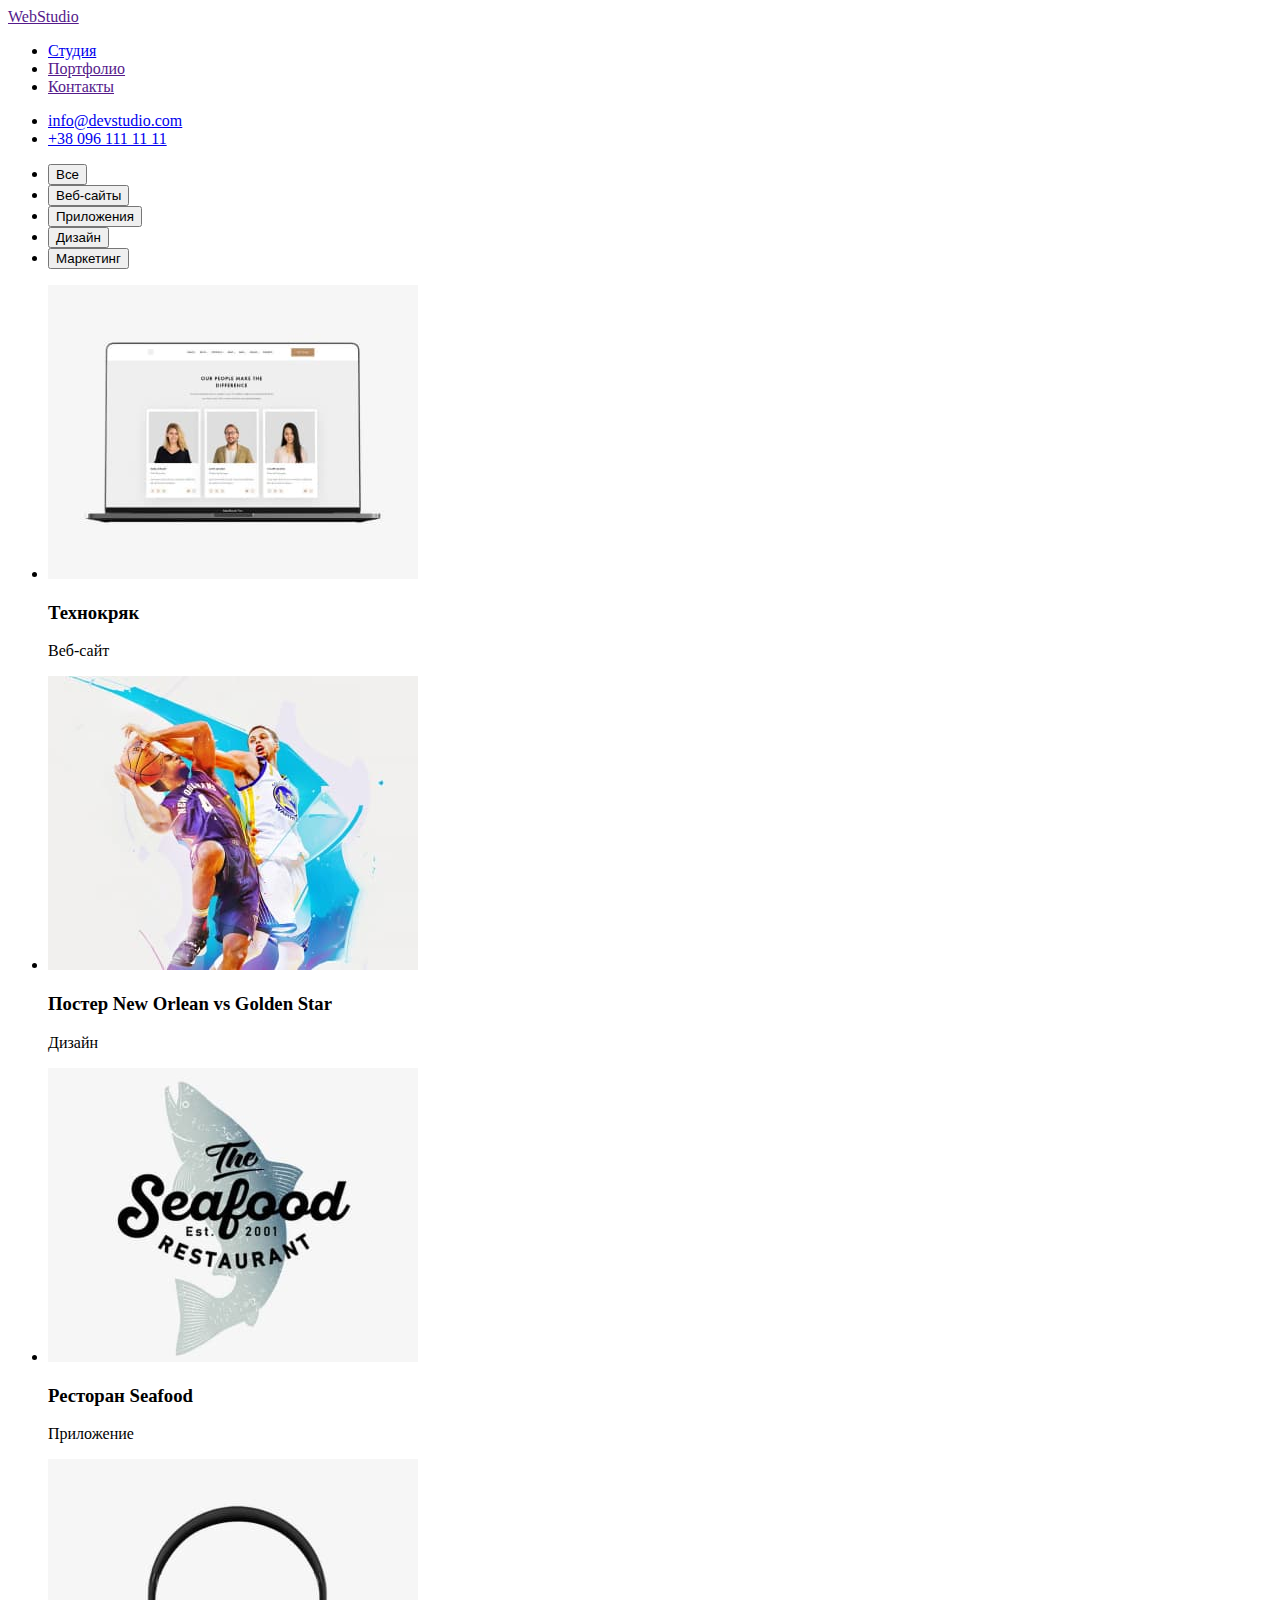
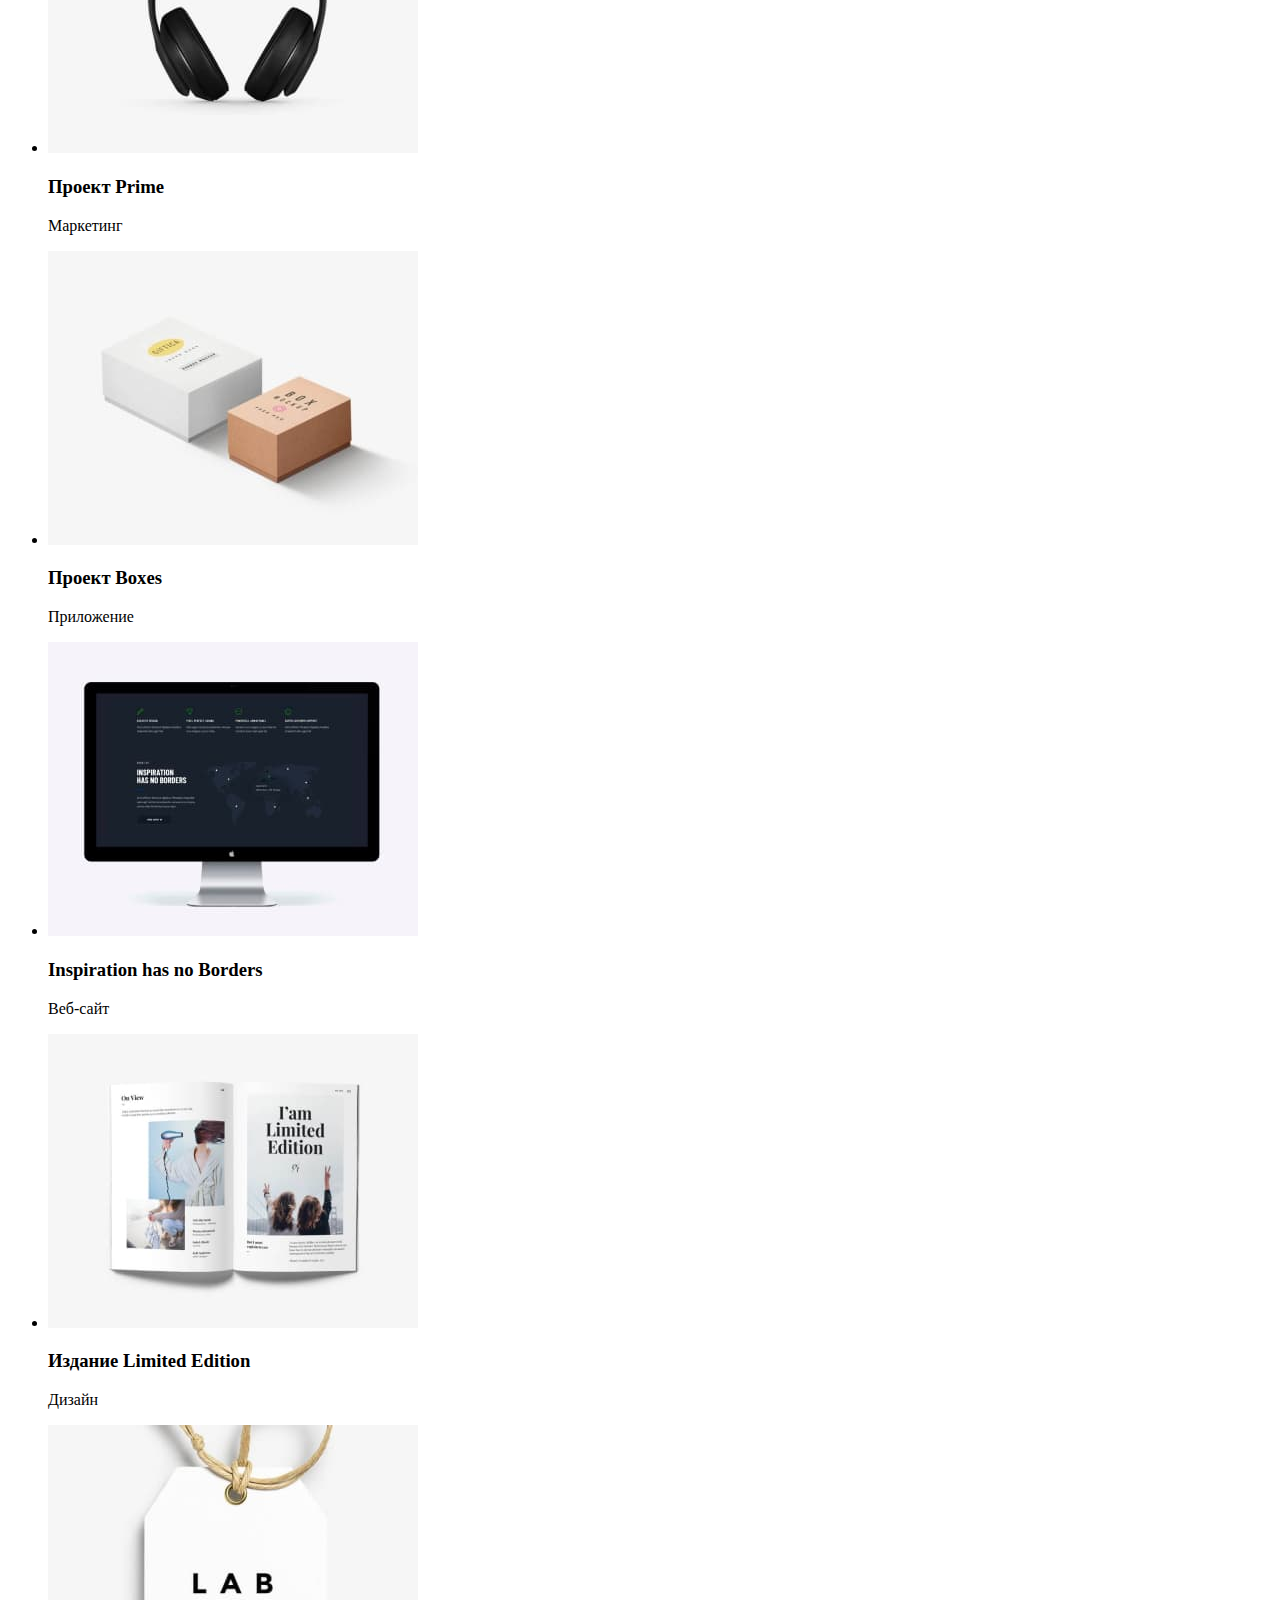
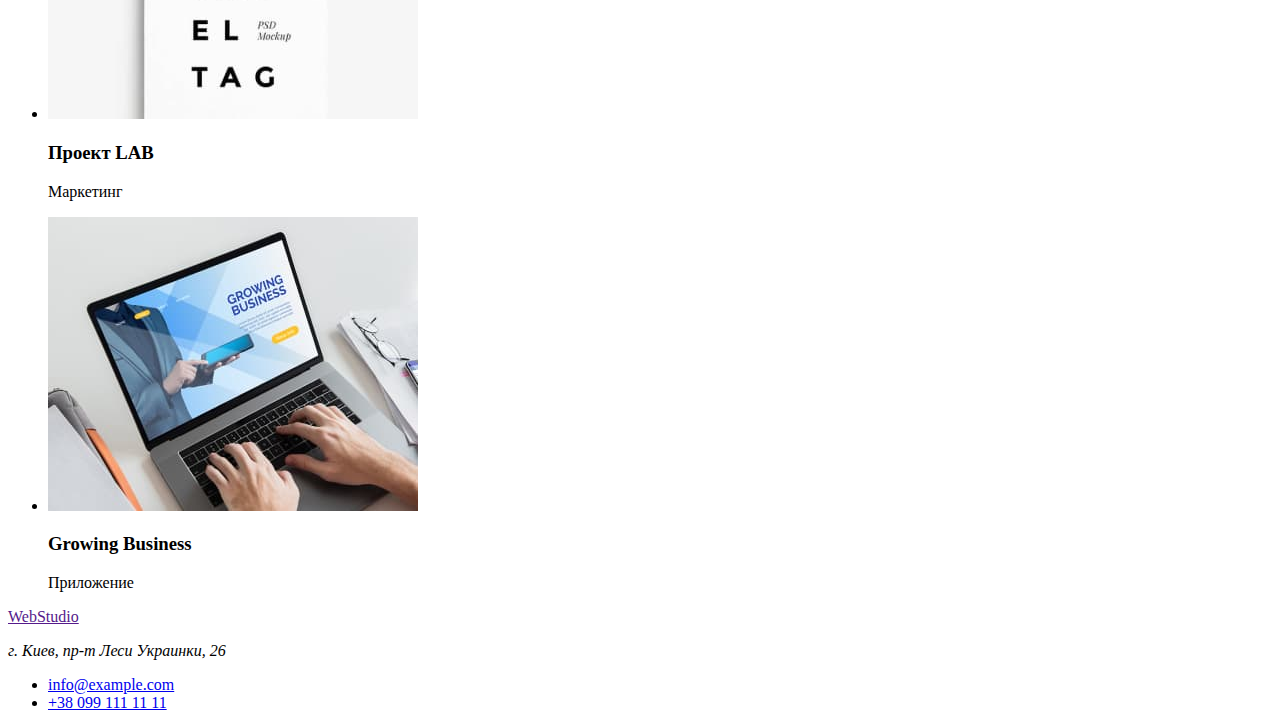
==== portfolio.html @ 24178fa2 "Создание файла и кода" ====
<!DOCTYPE html>
<html lang="en">
<head>
    <meta charset="UTF-8">
    <meta http-equiv="X-UA-Compatible" content="IE=edge">
    <meta name="viewport" content="width=device-width, initial-scale=1.0">
    <title>Web Studio</title>
    <link rel="stylesheet" href="./css/styles.css">
</head>
<body>
    <!--Шапка сайта-->
    <header>
        <a href="">WebStudio</a>
        <ul>
            <li><a href="./index.html">Студия</a></li>
            <li><a href="">Портфолио</a></li>
            <li><a href="">Контакты</a></li>
        </ul>
        <ul>
            <li><a href="mailto:info@devstudio.com">info@devstudio.com</a></li>
            <li><a href="tel:+380961111111">+38 096 111 11 11</a></li>
        </ul>
    </header>
    <!--Портфолио-->
    <main>
        <section>
            <ul>
                <li>
                    <button type="button">Все</button>
                </li>
                <li>
                    <button type="button">Веб-сайты</button>
                </li>
                <li>
                    <button type="button">Приложения</button>
                </li>
                <li>
                    <button type="button">Дизайн</button>
                </li>
                <li>
                    <button type="button">Маркетинг</button>
                </li>
            </ul>
            <ul>
                <li>
                    <img src="./images/web.jpg" alt="Ноутбук с изображением членов команды" width="370">
                    <h3>Технокряк</h3>
                    <p>Веб-сайт</p>
                </li>
                <li>
                    <img src="./images/poster.jpg" alt="Два баскетболиста борются" width="370">
                    <h3>Постер New Orlean vs Golden Star</h3>
                    <p>Дизайн</p>
                </li>
                <li>
                    <img src="./images/restaurant.jpg" alt="Название ресторана на фоне кита" width="370">
                    <h3>Ресторан Seafood</h3>
                    <p>Приложение</p>
                </li>
                <li>
                    <img src="./images/prime.jpg" alt="Наушники" width="370">
                    <h3>Проект Prime</h3>
                    <p>Маркетинг</p>
                </li>
                <li>
                    <img src="./images/boxes.jpg" alt="Две маленькие коробки" width="370">
                    <h3>Проект Boxes</h3>
                    <p>Приложение</p>
                </li>
                <li>
                    <img src="./images/inspiration.jpg" alt="Монитор компьютера с изображением веб-сайта" width="370">
                    <h3>Inspiration has no Borders</h3>
                    <p>Веб-сайт</p>
                </li>
                <li>
                    <img src="./images/edition.jpg" alt="Журнал" width="370">
                    <h3>Издание Limited Edition</h3>
                    <p>Дизайн</p>
                </li>
                <li>
                    <img src="./images/lab.jpg" alt="Ярлык с названием проекта" width="370">
                    <h3>Проект LAB</h3>
                    <p>Маркетинг</p>
                </li>
                <li>
                    <img src="./images/gb.jpg" alt="Ноутбук с названием приложения" width="370">
                    <h3>Growing Business</h3>
                    <p>Приложение</p>
                </li>
            </ul>
        </section>
    </main>
    <!--Подвал сайта-->
    <footer>
        <nav>
            <a href="">WebStudio</a>
            <address>
                <p>г. Киев, пр-т Леси Украинки, 26</p>
            </address>
        </nav>
        <ul>
            <li><a href="mailto:info@example.com">info@example.com</a></li>
            <li><a href="tel:+380991111111">+38 099 111 11 11</a></li>
        </ul>
    </footer>
</body>
</html>
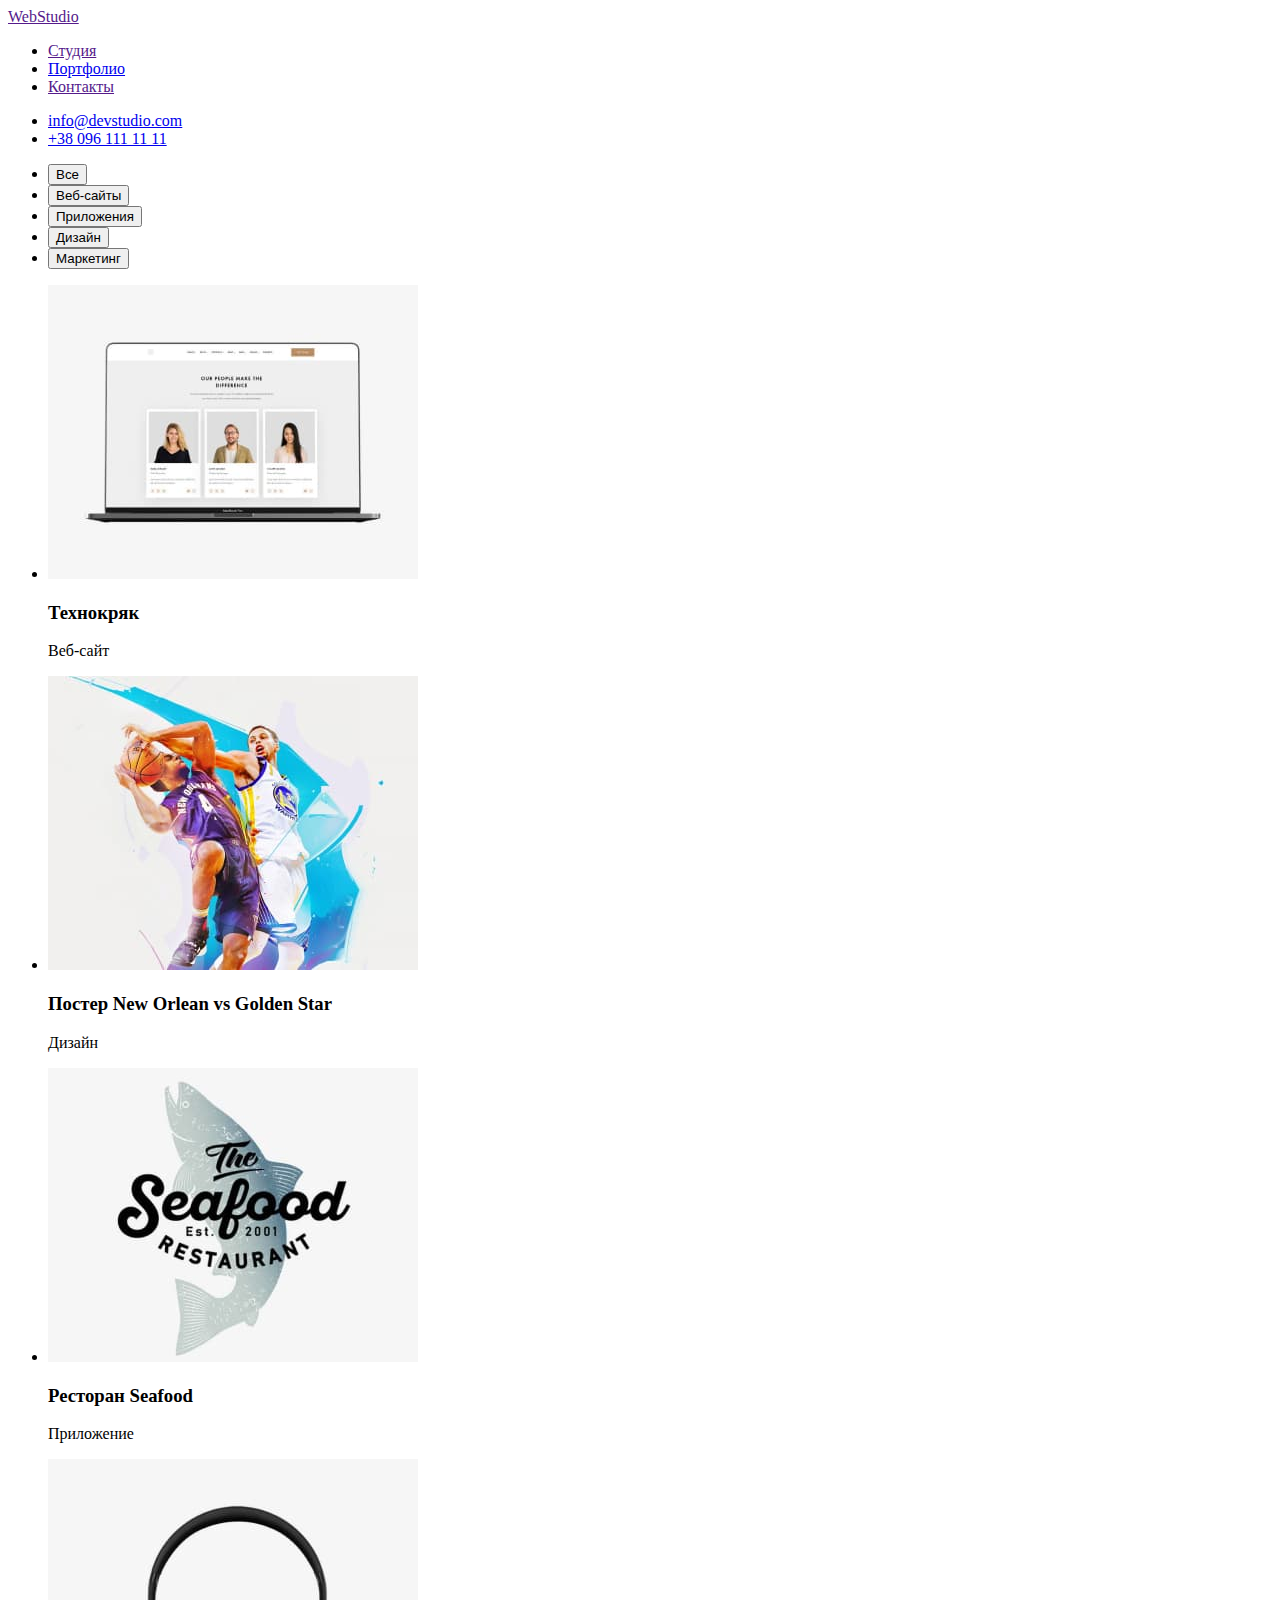
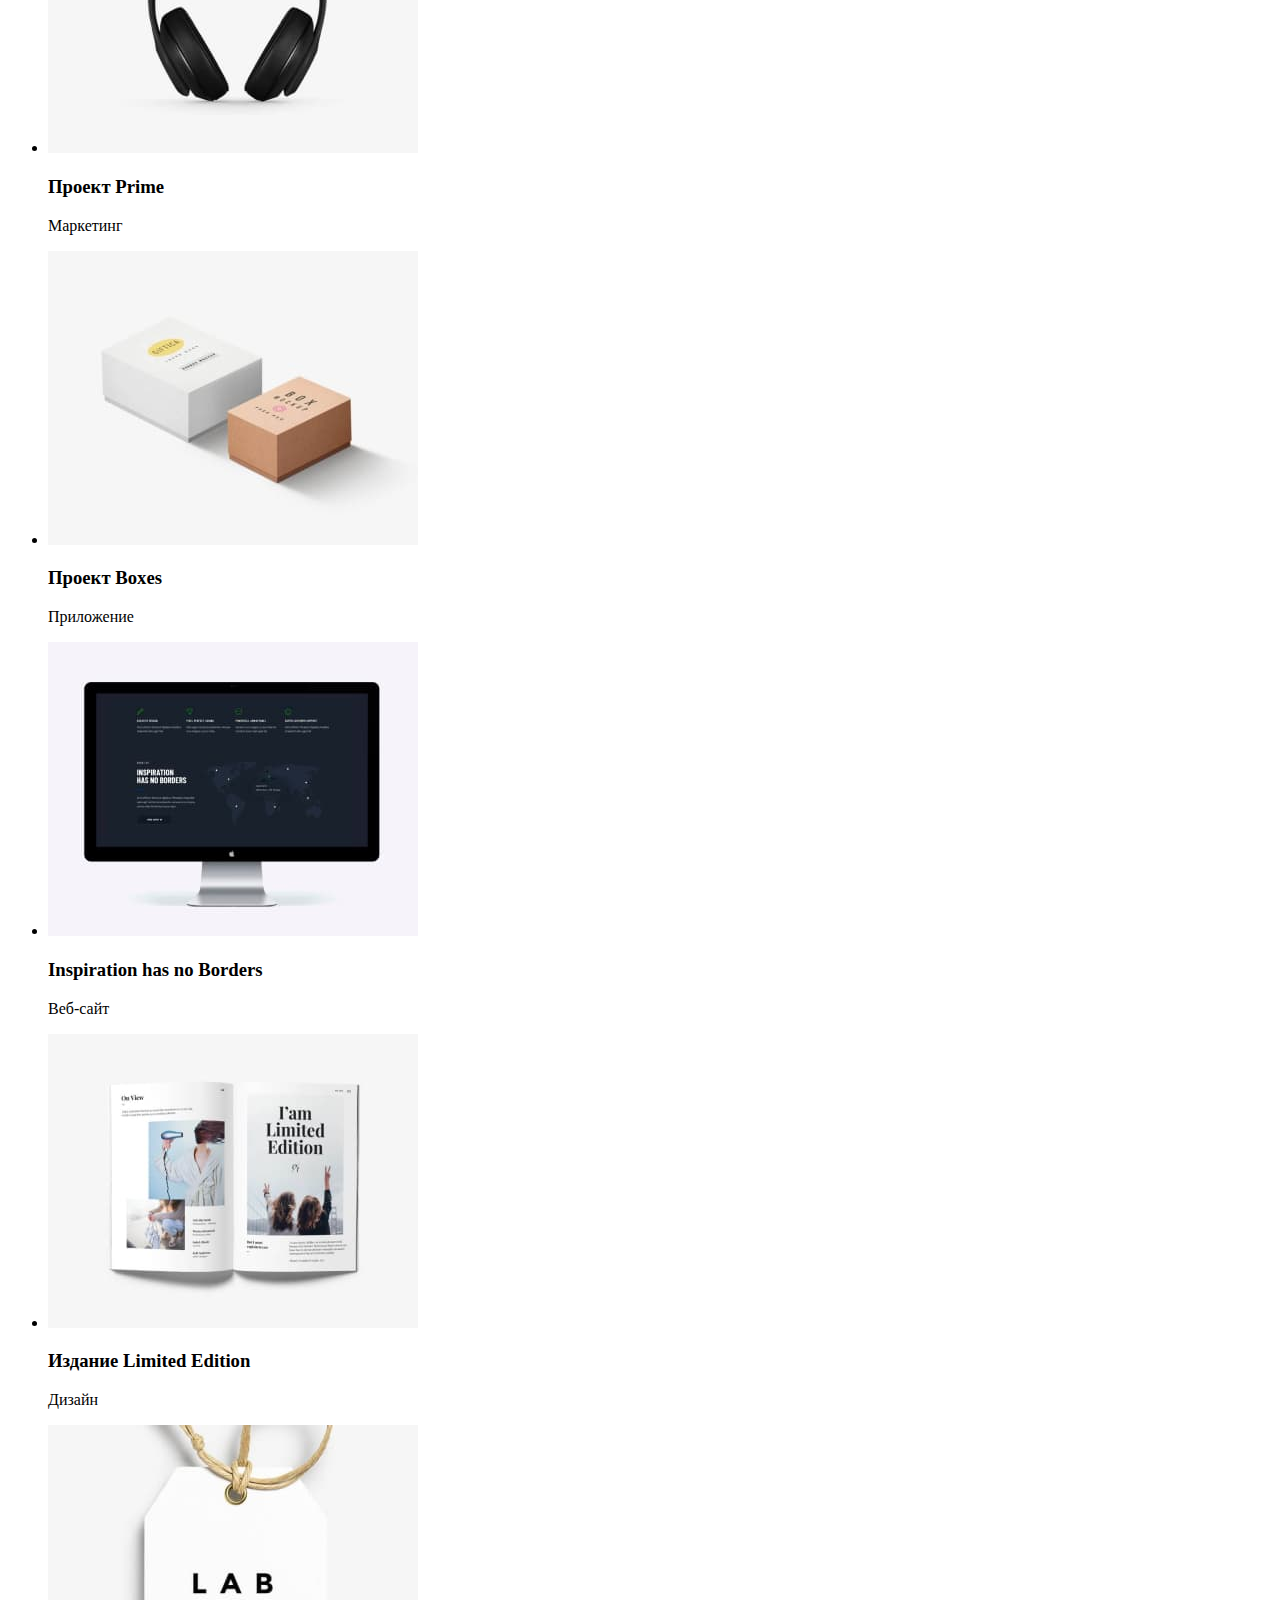
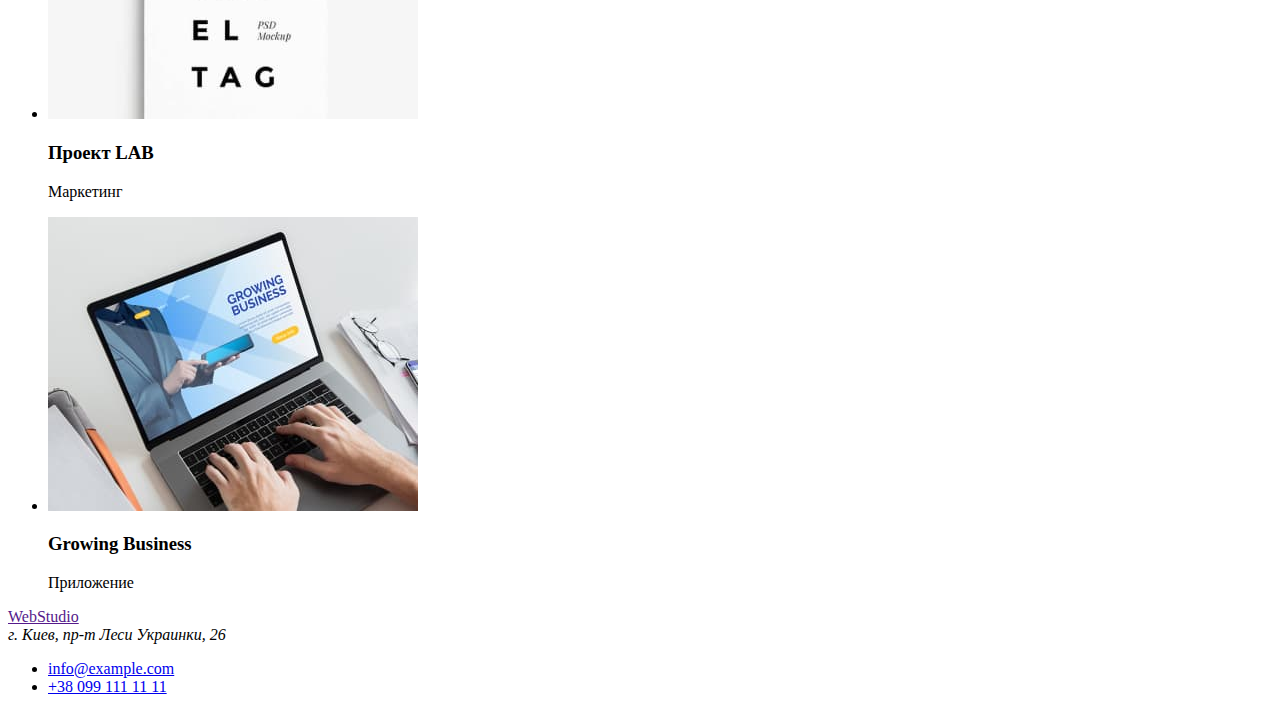
==== commit c5789f80: "Корректировка хедера и футера" ====
--- a/portfolio.html
+++ b/portfolio.html
@@ -1,5 +1,5 @@
 <!DOCTYPE html>
-<html lang="en">
+<html lang="ru">
 <head>
     <meta charset="UTF-8">
     <meta http-equiv="X-UA-Compatible" content="IE=edge">
@@ -11,11 +11,13 @@
     <!--Шапка сайта-->
     <header>
         <a href="">WebStudio</a>
-        <ul>
-            <li><a href="./index.html">Студия</a></li>
-            <li><a href="">Портфолио</a></li>
-            <li><a href="">Контакты</a></li>
-        </ul>
+        <nav>
+            <ul>
+                <li><a href="">Студия</a></li>
+                <li><a href="./portfolio.html">Портфолио</a></li>
+                <li><a href="">Контакты</a></li>
+            </ul>
+        </nav>
         <ul>
             <li><a href="mailto:info@devstudio.com">info@devstudio.com</a></li>
             <li><a href="tel:+380961111111">+38 096 111 11 11</a></li>
@@ -92,12 +94,8 @@
     </main>
     <!--Подвал сайта-->
     <footer>
-        <nav>
-            <a href="">WebStudio</a>
-            <address>
-                <p>г. Киев, пр-т Леси Украинки, 26</p>
-            </address>
-        </nav>
+        <a href="">WebStudio</a>
+        <address>г. Киев, пр-т Леси Украинки, 26</address>
         <ul>
             <li><a href="mailto:info@example.com">info@example.com</a></li>
             <li><a href="tel:+380991111111">+38 099 111 11 11</a></li>
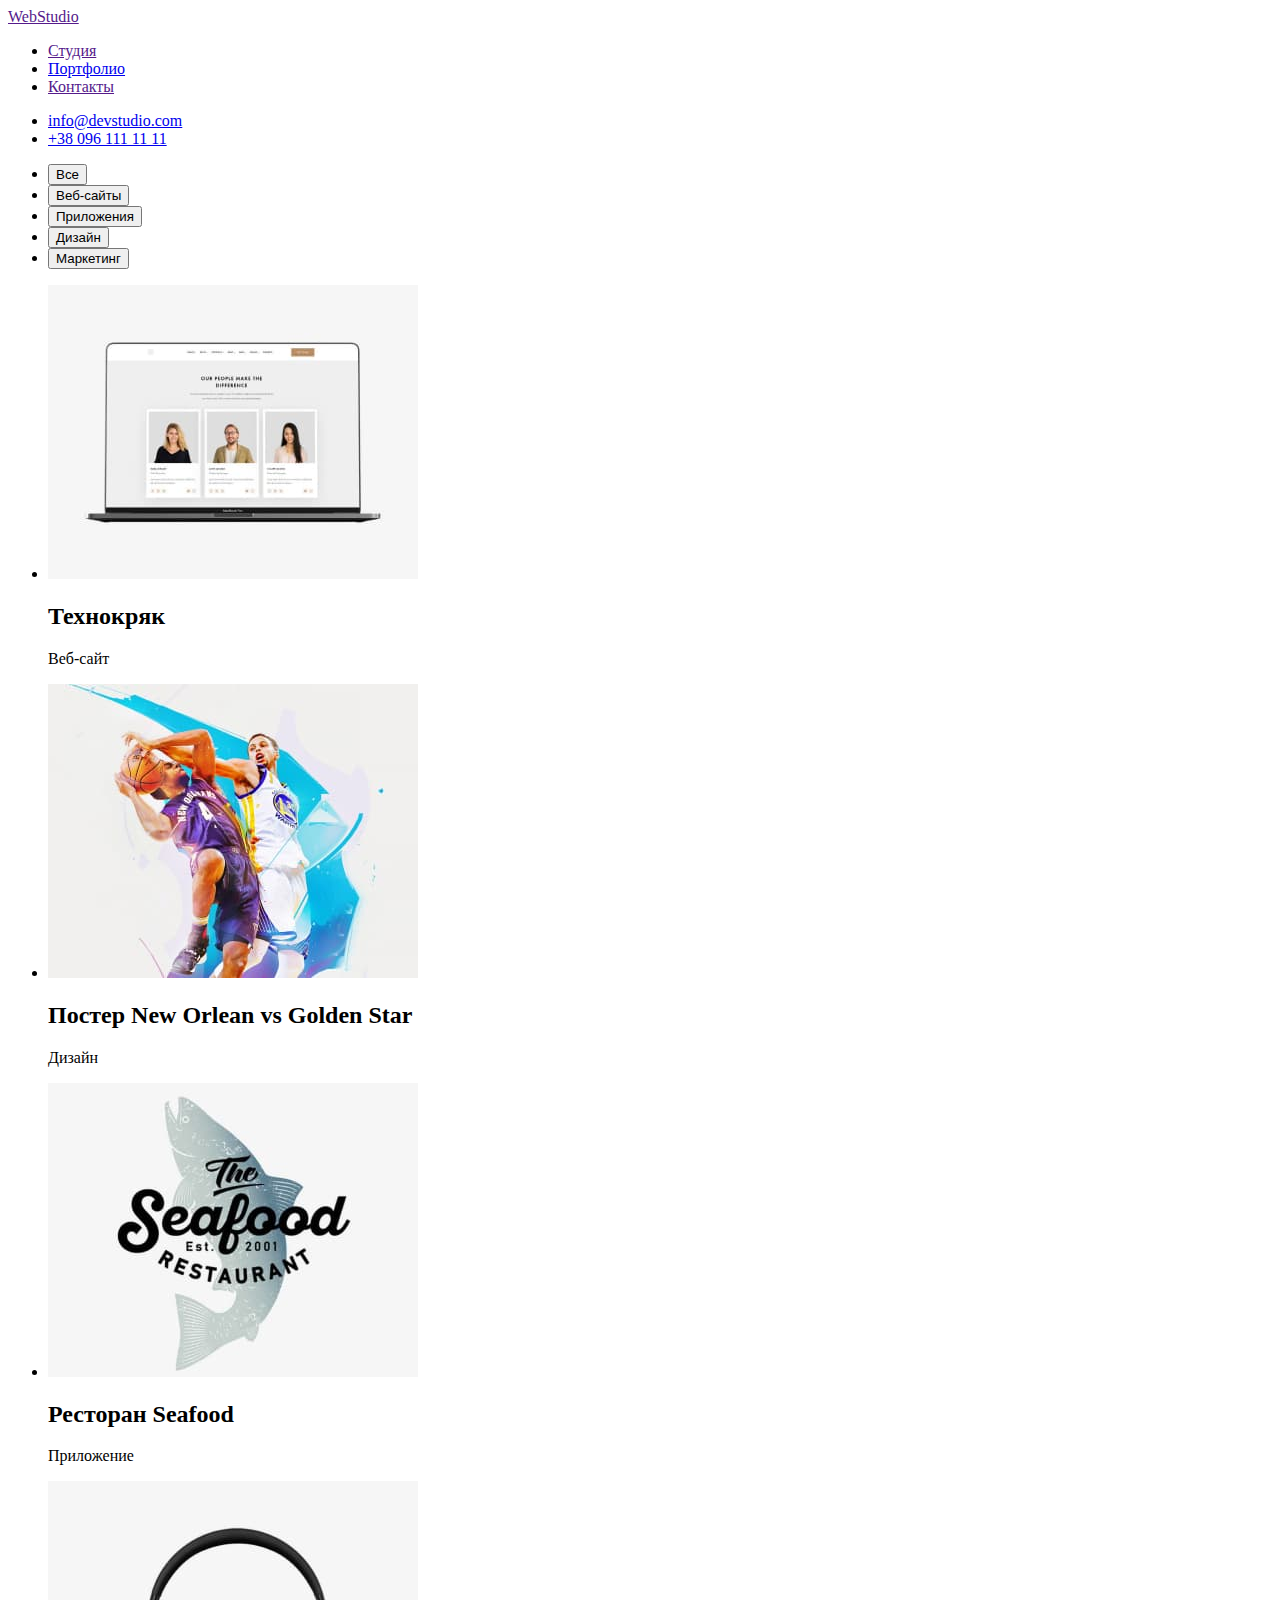
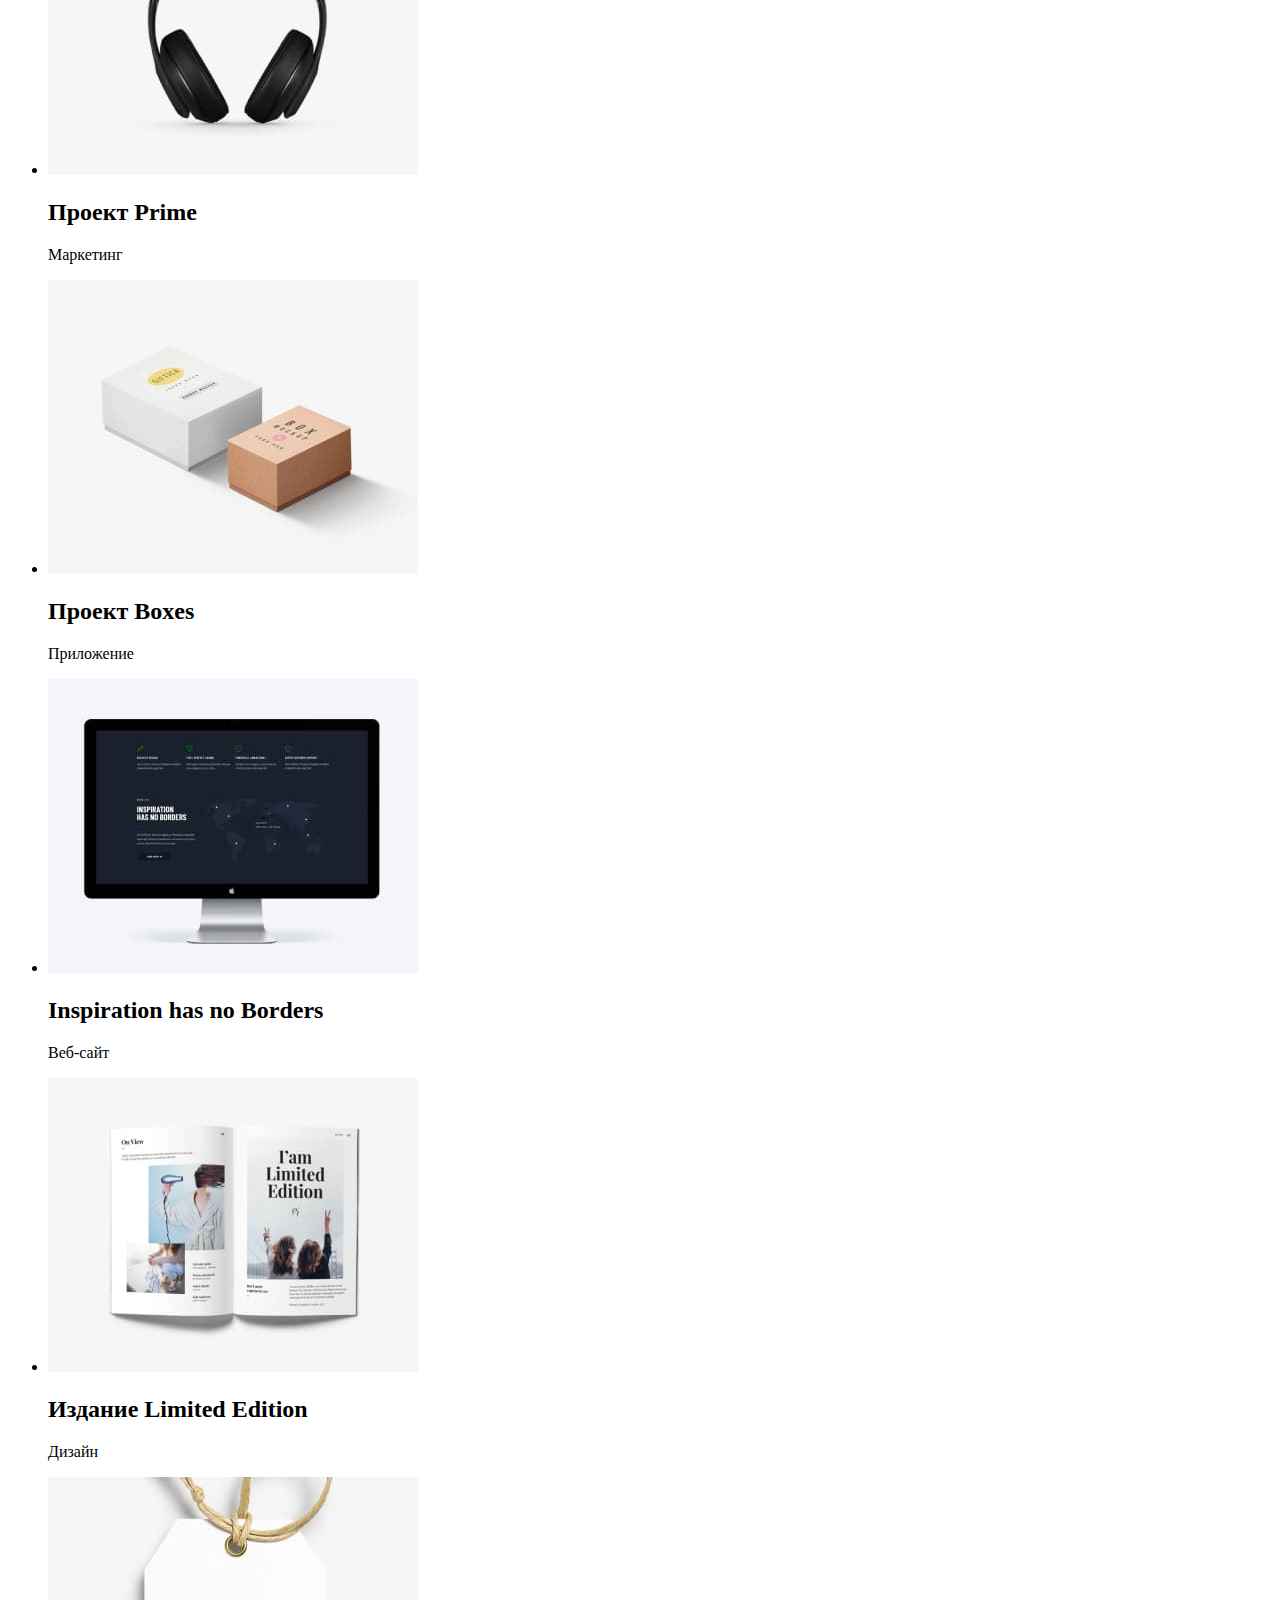
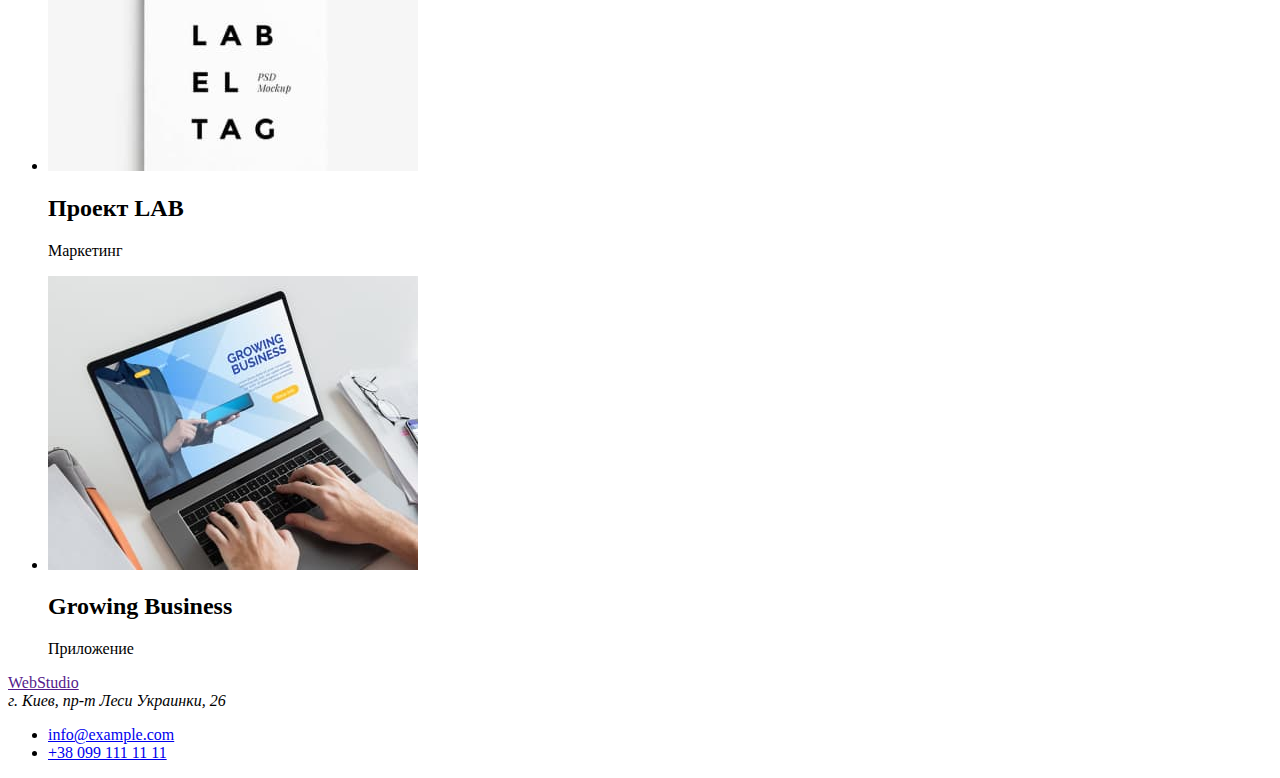
==== commit 7ed182a8: "Добавление картинкам атрибутов" ====
--- a/portfolio.html
+++ b/portfolio.html
@@ -1,105 +1,131 @@
 <!DOCTYPE html>
 <html lang="ru">
-<head>
-    <meta charset="UTF-8">
-    <meta http-equiv="X-UA-Compatible" content="IE=edge">
-    <meta name="viewport" content="width=device-width, initial-scale=1.0">
+  <head>
+    <meta charset="UTF-8" />
+    <meta http-equiv="X-UA-Compatible" content="IE=edge" />
+    <meta name="viewport" content="width=device-width, initial-scale=1.0" />
     <title>Web Studio</title>
-    <link rel="stylesheet" href="./css/styles.css">
-</head>
-<body>
+    <link rel="stylesheet" href="./css/styles.css" />
+  </head>
+  <body>
     <!--Шапка сайта-->
     <header>
-        <a href="">WebStudio</a>
-        <nav>
-            <ul>
-                <li><a href="">Студия</a></li>
-                <li><a href="./portfolio.html">Портфолио</a></li>
-                <li><a href="">Контакты</a></li>
-            </ul>
-        </nav>
+      <a href="">WebStudio</a>
+      <nav>
         <ul>
-            <li><a href="mailto:info@devstudio.com">info@devstudio.com</a></li>
-            <li><a href="tel:+380961111111">+38 096 111 11 11</a></li>
+          <li><a href="">Студия</a></li>
+          <li><a href="./portfolio.html">Портфолио</a></li>
+          <li><a href="">Контакты</a></li>
         </ul>
+      </nav>
+      <ul>
+        <li><a href="mailto:info@devstudio.com">info@devstudio.com</a></li>
+        <li><a href="tel:+380961111111">+38 096 111 11 11</a></li>
+      </ul>
     </header>
     <!--Портфолио-->
     <main>
-        <section>
-            <ul>
-                <li>
-                    <button type="button">Все</button>
-                </li>
-                <li>
-                    <button type="button">Веб-сайты</button>
-                </li>
-                <li>
-                    <button type="button">Приложения</button>
-                </li>
-                <li>
-                    <button type="button">Дизайн</button>
-                </li>
-                <li>
-                    <button type="button">Маркетинг</button>
-                </li>
-            </ul>
-            <ul>
-                <li>
-                    <img src="./images/web.jpg" alt="Ноутбук с изображением членов команды" width="370">
-                    <h3>Технокряк</h3>
-                    <p>Веб-сайт</p>
-                </li>
-                <li>
-                    <img src="./images/poster.jpg" alt="Два баскетболиста борются" width="370">
-                    <h3>Постер New Orlean vs Golden Star</h3>
-                    <p>Дизайн</p>
-                </li>
-                <li>
-                    <img src="./images/restaurant.jpg" alt="Название ресторана на фоне кита" width="370">
-                    <h3>Ресторан Seafood</h3>
-                    <p>Приложение</p>
-                </li>
-                <li>
-                    <img src="./images/prime.jpg" alt="Наушники" width="370">
-                    <h3>Проект Prime</h3>
-                    <p>Маркетинг</p>
-                </li>
-                <li>
-                    <img src="./images/boxes.jpg" alt="Две маленькие коробки" width="370">
-                    <h3>Проект Boxes</h3>
-                    <p>Приложение</p>
-                </li>
-                <li>
-                    <img src="./images/inspiration.jpg" alt="Монитор компьютера с изображением веб-сайта" width="370">
-                    <h3>Inspiration has no Borders</h3>
-                    <p>Веб-сайт</p>
-                </li>
-                <li>
-                    <img src="./images/edition.jpg" alt="Журнал" width="370">
-                    <h3>Издание Limited Edition</h3>
-                    <p>Дизайн</p>
-                </li>
-                <li>
-                    <img src="./images/lab.jpg" alt="Ярлык с названием проекта" width="370">
-                    <h3>Проект LAB</h3>
-                    <p>Маркетинг</p>
-                </li>
-                <li>
-                    <img src="./images/gb.jpg" alt="Ноутбук с названием приложения" width="370">
-                    <h3>Growing Business</h3>
-                    <p>Приложение</p>
-                </li>
-            </ul>
-        </section>
+      <section>
+        <h1 hidden>Портфолио</h1>
+        <ul>
+          <li>
+            <button type="button">Все</button>
+          </li>
+          <li>
+            <button type="button">Веб-сайты</button>
+          </li>
+          <li>
+            <button type="button">Приложения</button>
+          </li>
+          <li>
+            <button type="button">Дизайн</button>
+          </li>
+          <li>
+            <button type="button">Маркетинг</button>
+          </li>
+        </ul>
+        <ul>
+          <li>
+            <img
+              src="./images/web.jpg"
+              alt="Ноутбук с изображением членов команды"
+              width="370"
+              height="294"
+            />
+            <h2>Технокряк</h2>
+            <p>Веб-сайт</p>
+          </li>
+          <li>
+            <img
+              src="./images/poster.jpg"
+              alt="Два баскетболиста борются"
+              width="370"
+              height="294"
+            />
+            <h2>Постер <span lang="en">New Orlean vs Golden Star</span></h2>
+            <p>Дизайн</p>
+          </li>
+          <li>
+            <img
+              src="./images/restaurant.jpg"
+              alt="Название ресторана на фоне кита"
+              width="370"
+              height="294"
+            />
+            <h2>Ресторан <span lang="en">Seafood</span></h2>
+            <p>Приложение</p>
+          </li>
+          <li>
+            <img src="./images/prime.jpg" alt="Наушники" width="370" height="294" />
+            <h2>Проект <span lang="en">Prime</span></h2>
+            <p>Маркетинг</p>
+          </li>
+          <li>
+            <img src="./images/boxes.jpg" alt="Две маленькие коробки" width="370" height="294" />
+            <h2>Проект <span lang="en">Boxes</span></h2>
+            <p>Приложение</p>
+          </li>
+          <li>
+            <img
+              src="./images/inspiration.jpg"
+              alt="Монитор компьютера с изображением веб-сайта"
+              width="370"
+              height="294"
+            />
+            <h2 lang="en">Inspiration has no Borders</h2>
+            <p>Веб-сайт</p>
+          </li>
+          <li>
+            <img src="./images/edition.jpg" alt="Журнал" width="370" height="294" />
+            <h2>Издание <span lang="en">Limited Edition</span></h2>
+            <p>Дизайн</p>
+          </li>
+          <li>
+            <img src="./images/lab.jpg" alt="Ярлык с названием проекта" width="370" height="294" />
+            <h2>Проект <span lang="en">LAB</span></h2>
+            <p>Маркетинг</p>
+          </li>
+          <li>
+            <img
+              src="./images/gb.jpg"
+              alt="Ноутбук с названием приложения"
+              width="370"
+              height="294"
+            />
+            <h2 lang="en">Growing Business</h2>
+            <p>Приложение</p>
+          </li>
+        </ul>
+      </section>
     </main>
     <!--Подвал сайта-->
     <footer>
-        <a href="">WebStudio</a>
-        <address>г. Киев, пр-т Леси Украинки, 26</address>
-        <ul>
-            <li><a href="mailto:info@example.com">info@example.com</a></li>
-            <li><a href="tel:+380991111111">+38 099 111 11 11</a></li>
-        </ul>
+      <a href="">WebStudio</a>
+      <address>г. Киев, пр-т Леси Украинки, 26</address>
+      <ul>
+        <li><a href="mailto:info@example.com">info@example.com</a></li>
+        <li><a href="tel:+380991111111">+38 099 111 11 11</a></li>
+      </ul>
     </footer>
-</body>
-</html>+  </body>
+</html>
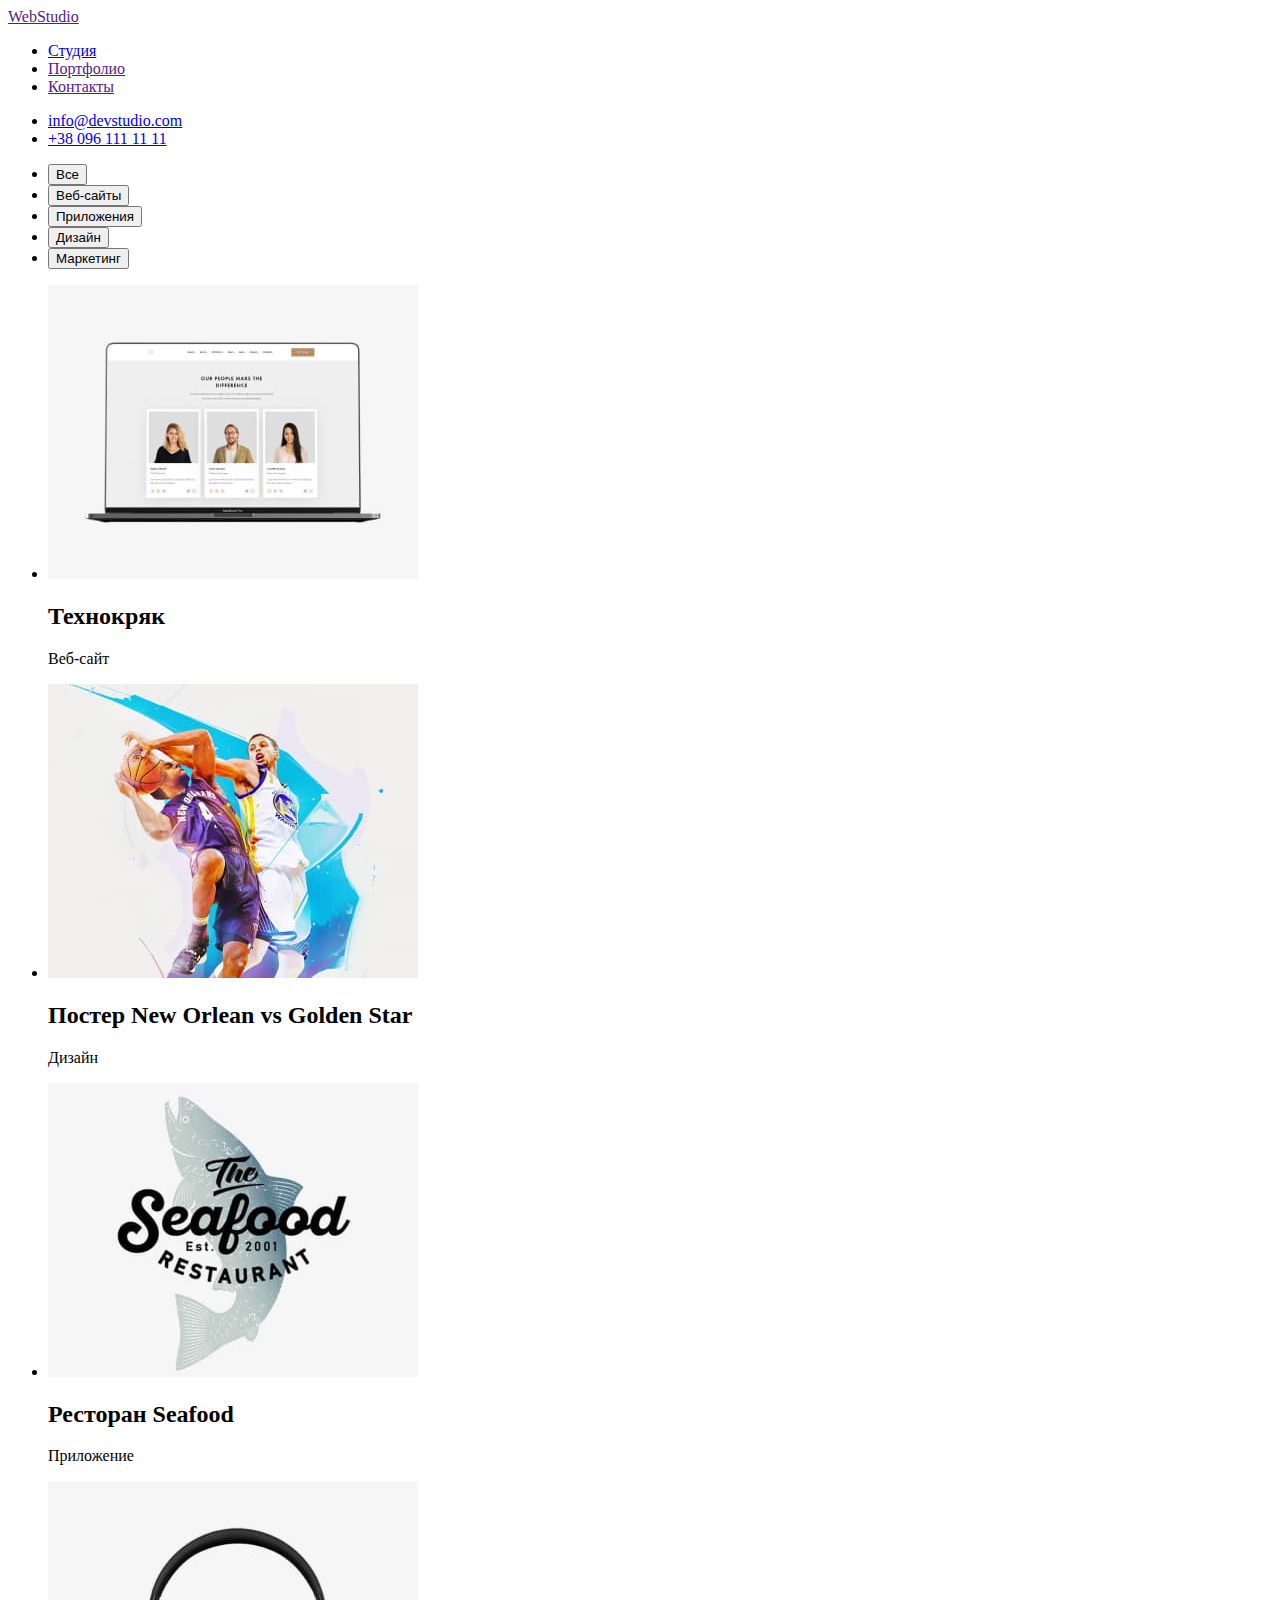
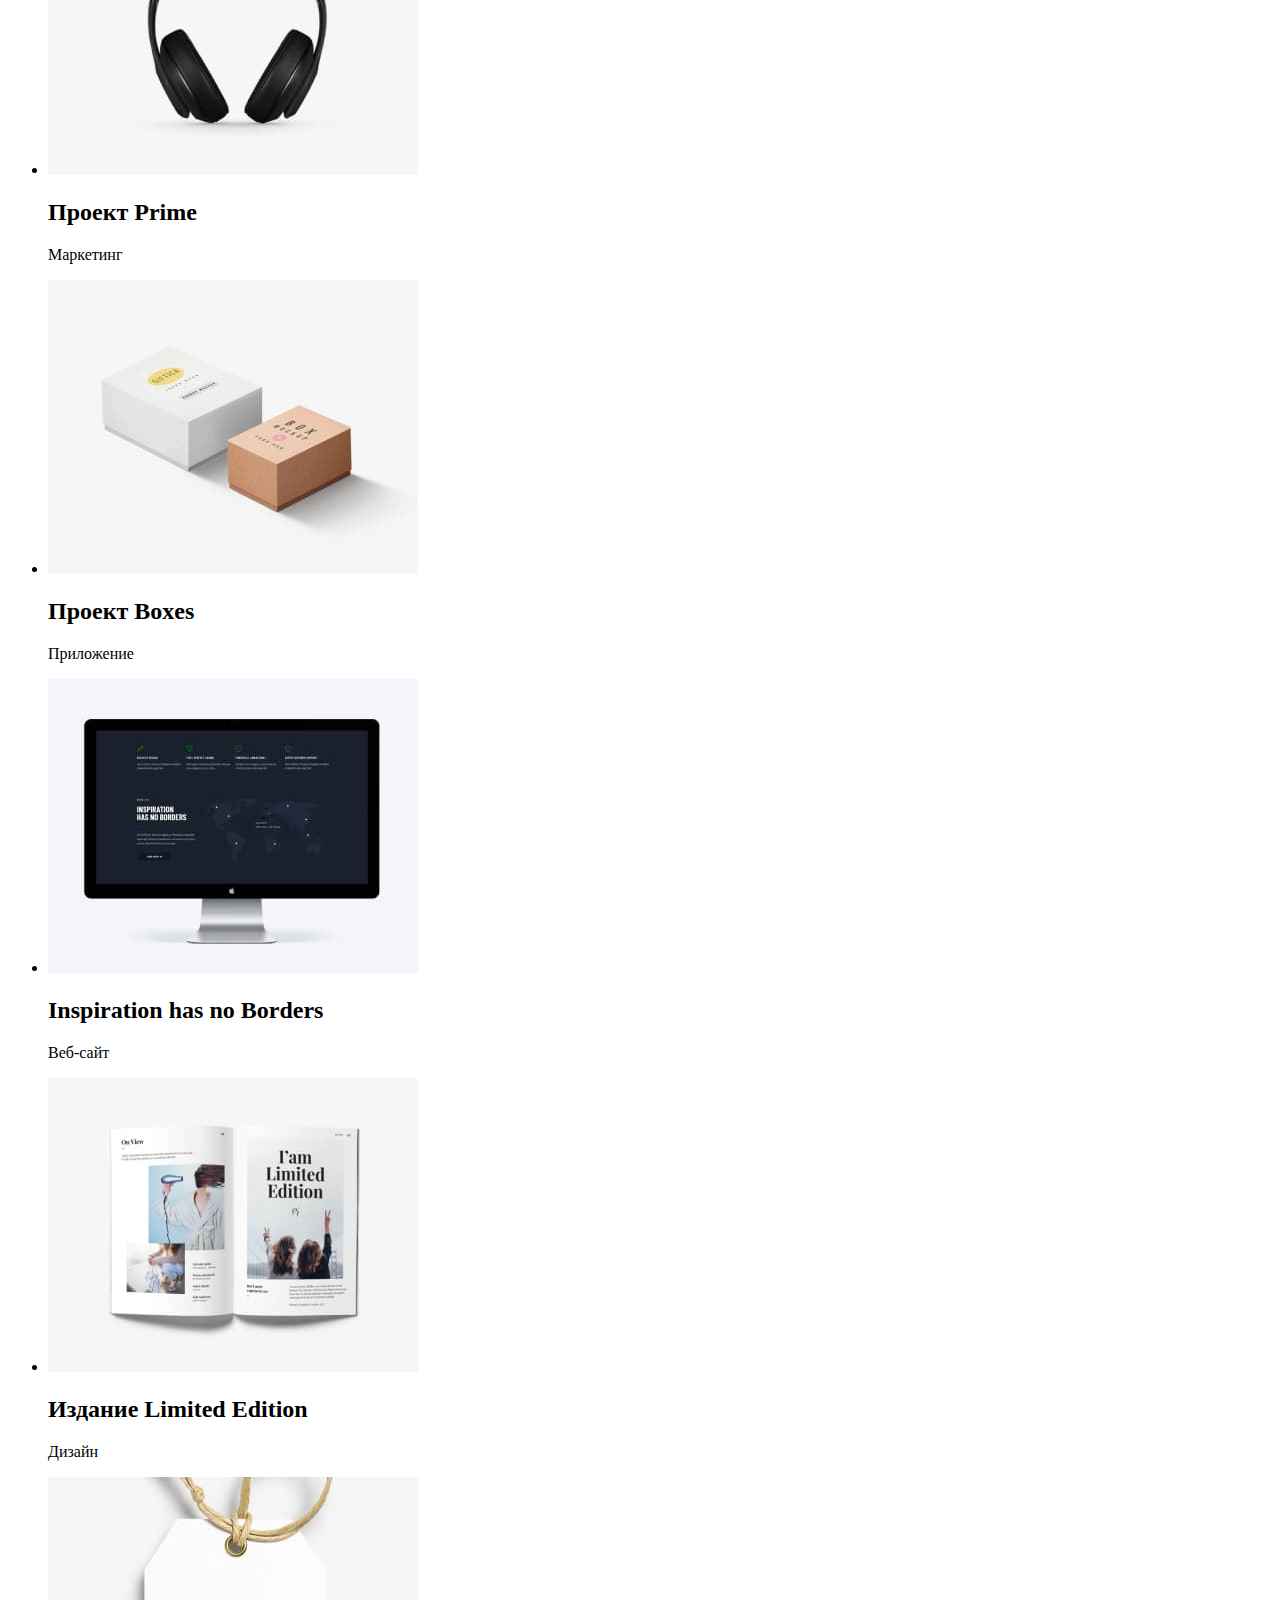
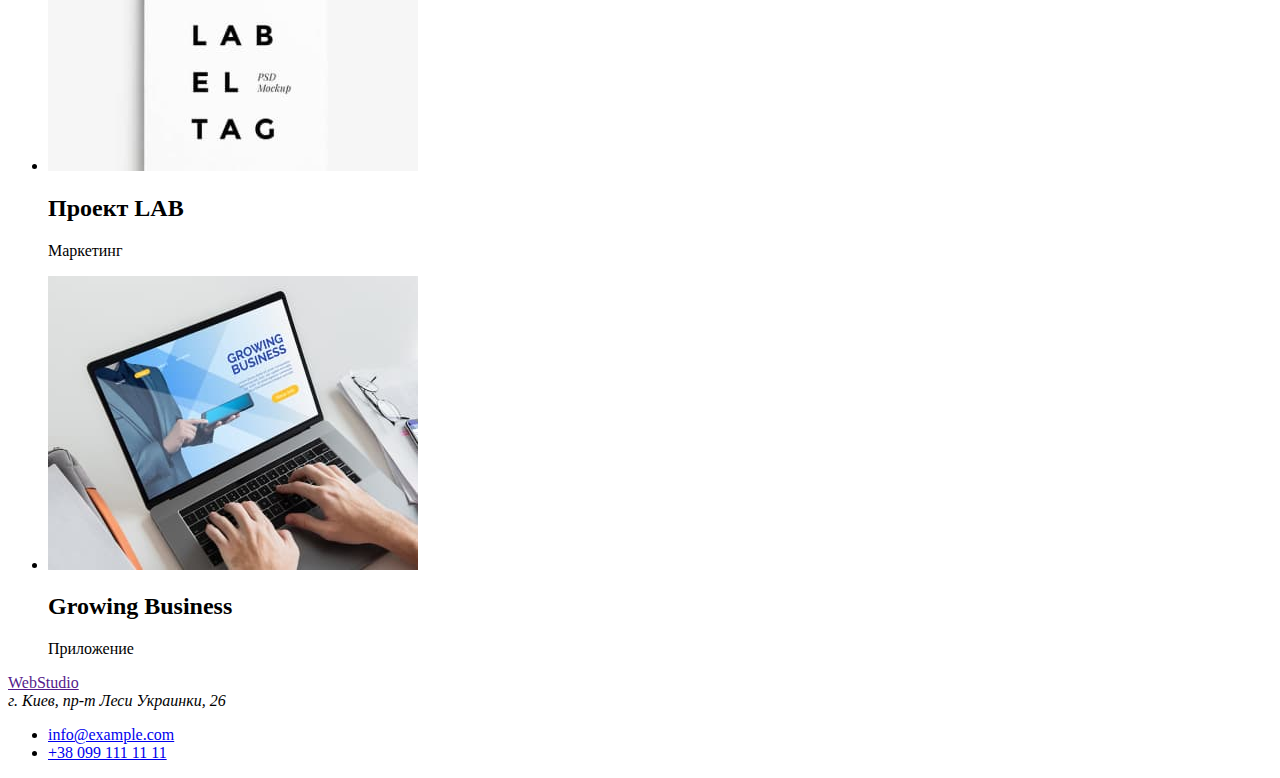
==== commit ac406106: "Update portfolio.html" ====
--- a/portfolio.html
+++ b/portfolio.html
@@ -13,8 +13,8 @@
       <a href="">WebStudio</a>
       <nav>
         <ul>
-          <li><a href="">Студия</a></li>
-          <li><a href="./portfolio.html">Портфолио</a></li>
+          <li><a href="./index.html">Студия</a></li>
+          <li><a href="">Портфолио</a></li>
           <li><a href="">Контакты</a></li>
         </ul>
       </nav>
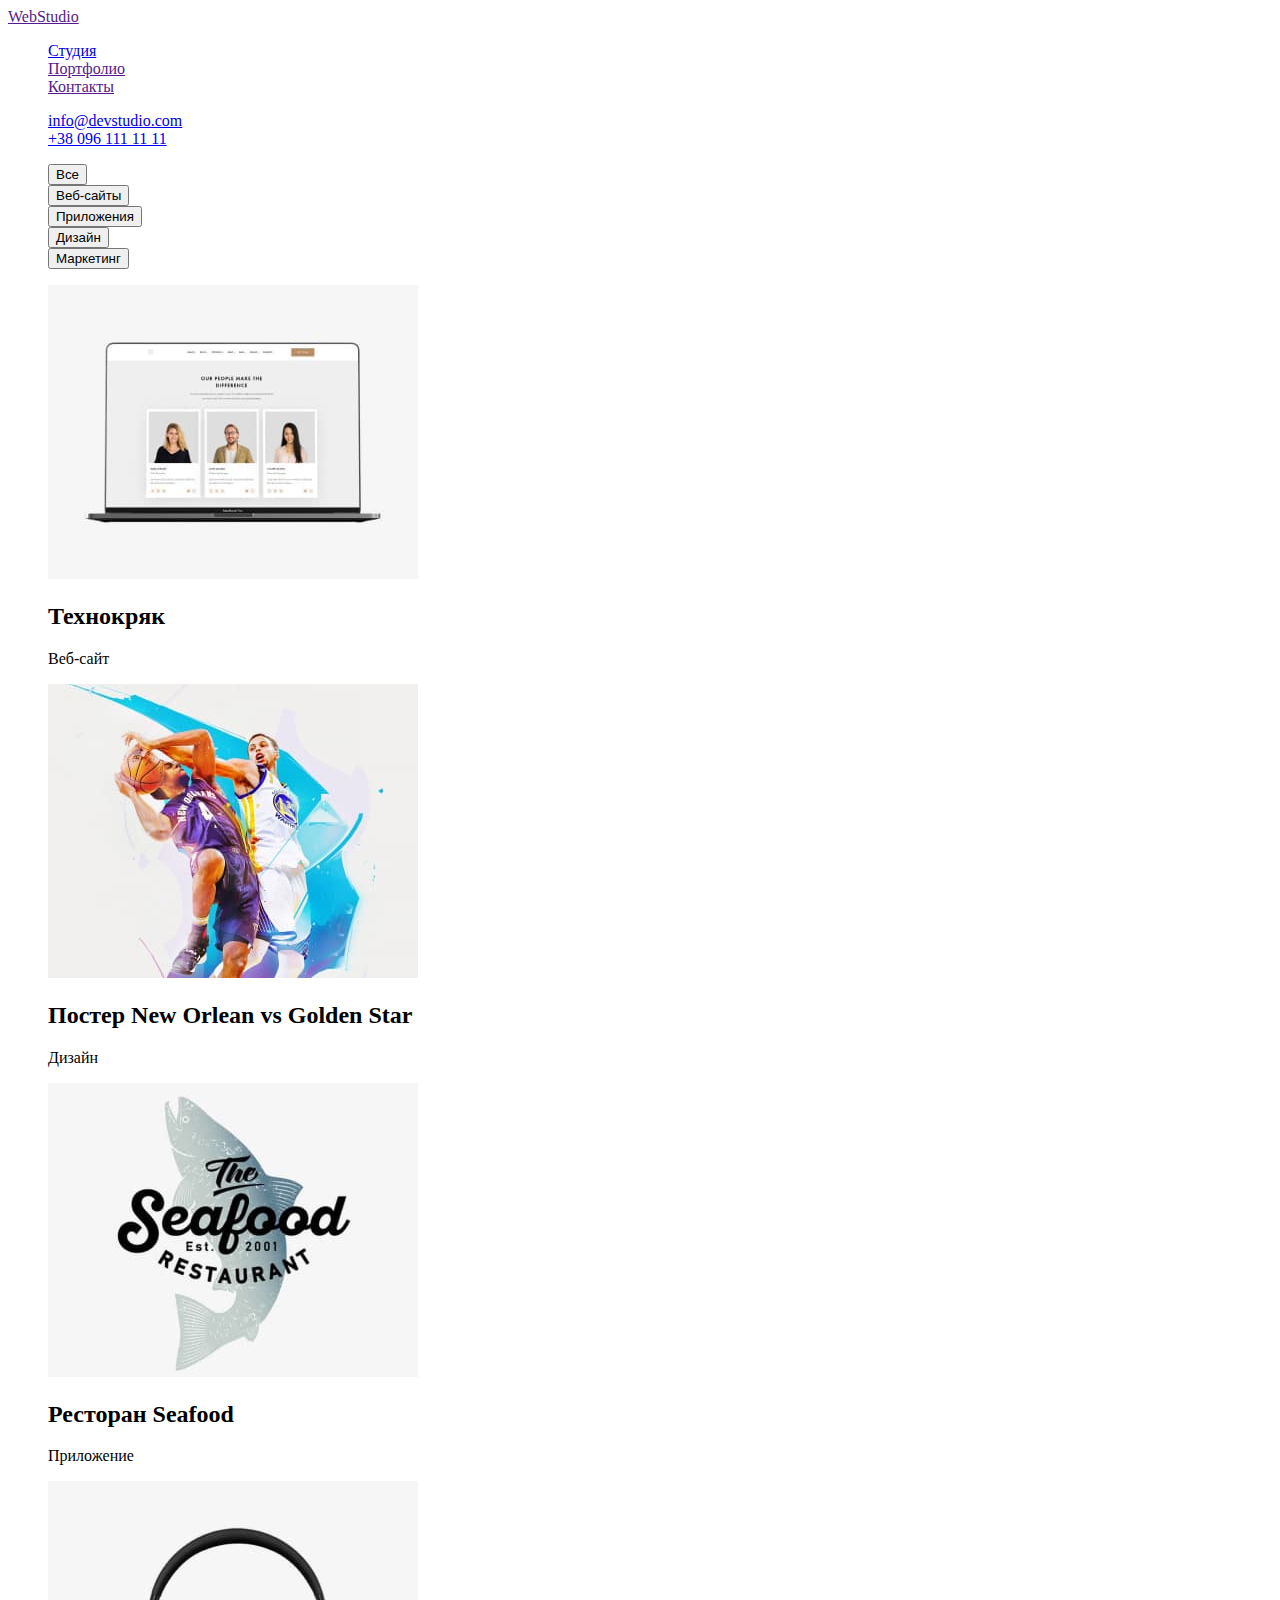
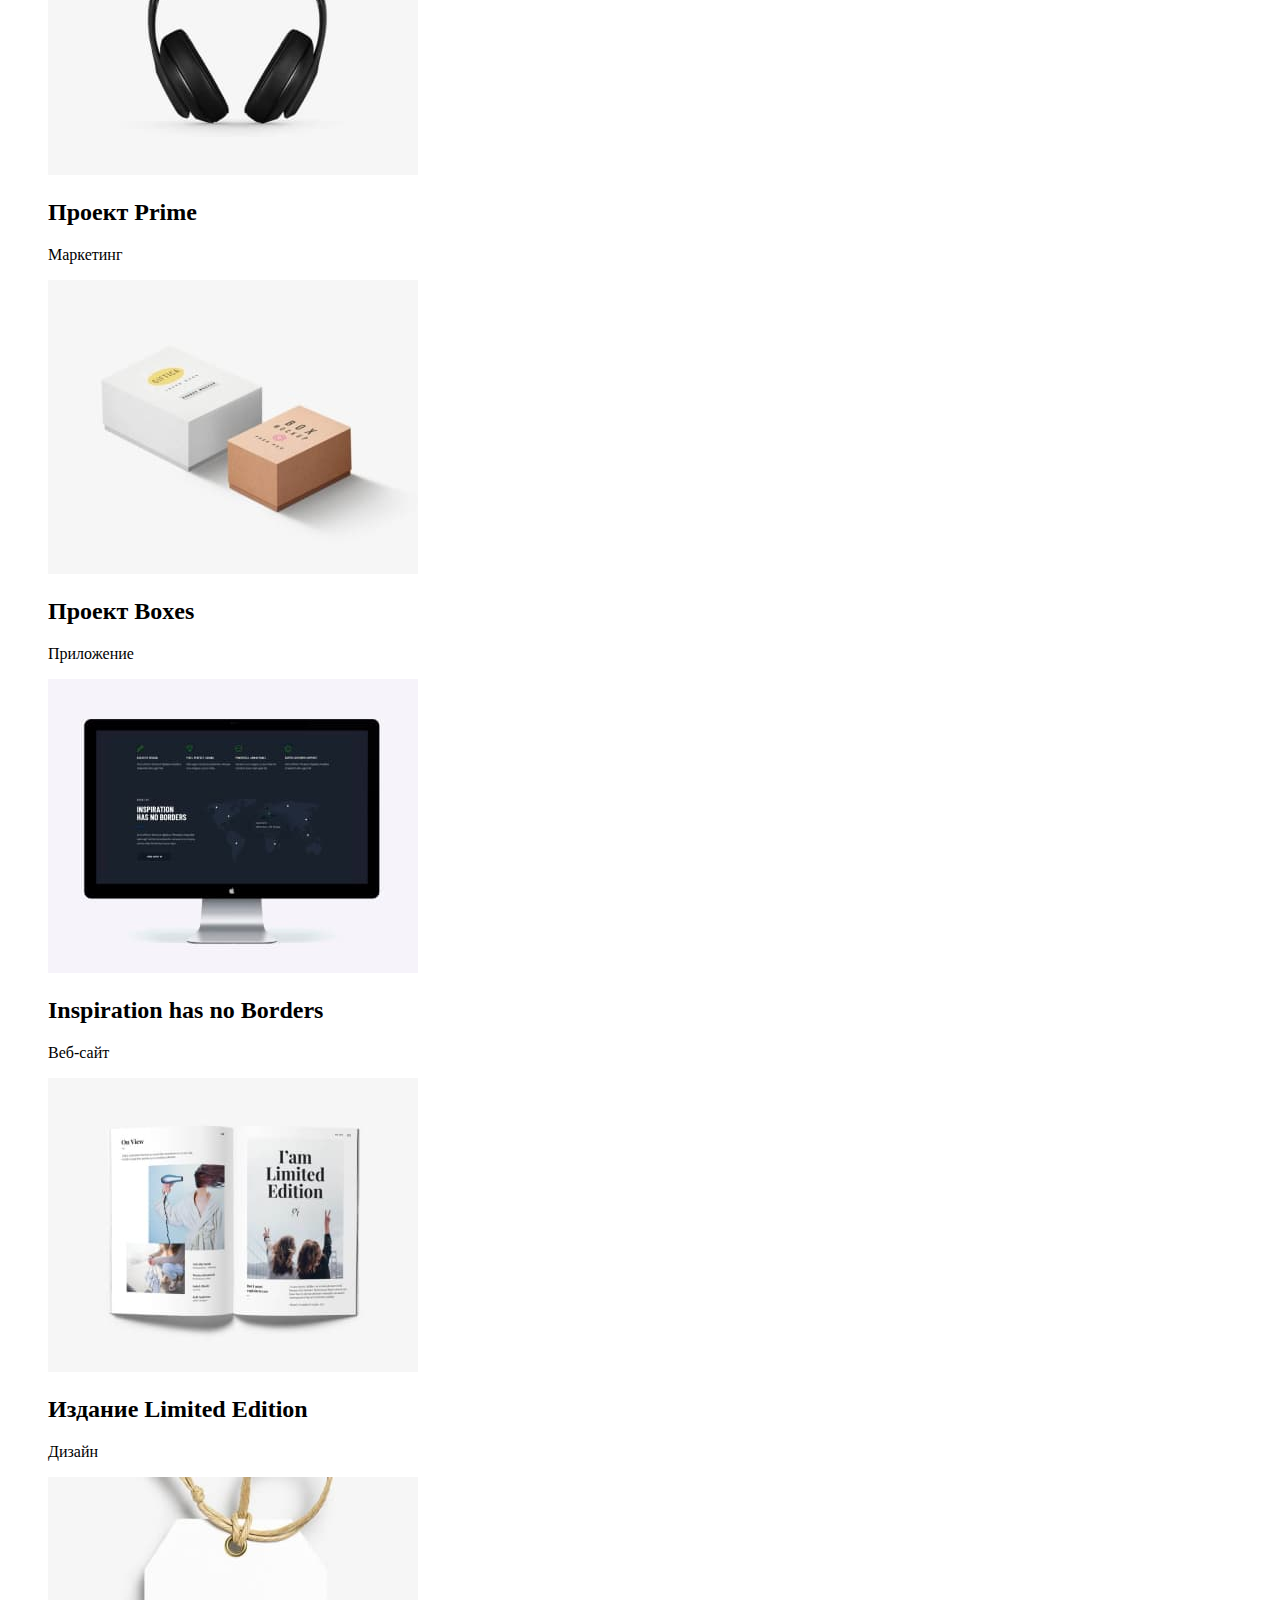
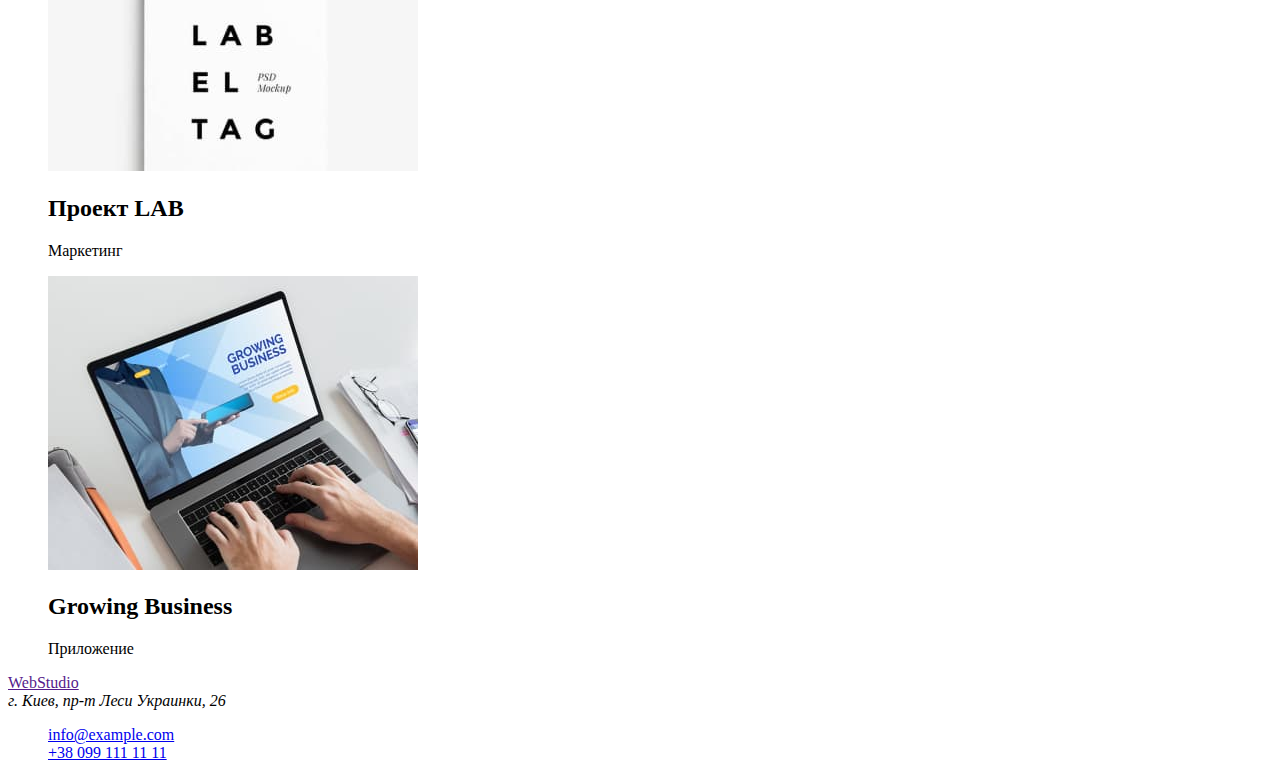
==== commit 2e03bea4: "Подключение шрифтов" ====
--- a/portfolio.html
+++ b/portfolio.html
@@ -5,6 +5,10 @@
     <meta http-equiv="X-UA-Compatible" content="IE=edge" />
     <meta name="viewport" content="width=device-width, initial-scale=1.0" />
     <title>Web Studio</title>
+    <link
+      href="https://fonts.googleapis.com/css2?family=Raleway:wght@700&family=Roboto:wght@400;500;700;900&display=swap"
+      rel="stylesheet"
+    />
     <link rel="stylesheet" href="./css/styles.css" />
   </head>
   <body>
--- a/css/styles.css
+++ b/css/styles.css
@@ -0,0 +1,118 @@
+/* цвет основного текста #000000 */
+/* вторичный цвет текста #757575 */
+/* белый цвет #FFFFFF */
+/* цвет акцента  #2196F3 */
+/* цвет текста контактов в футере rgba(255, 255, 255, 0.6) */
+/* bg color #ffffff */
+/* bg hero&footer #2F303A */
+/* bg team #F5F4FA */
+
+:root {
+  --basic-text-color: #000000;
+  --text-color: #757575;
+  --accent-color: #2196f3;
+  --secondary-text-color: rgba(255, 255, 255, 0.6);
+  --white-color: #ffffff;
+  --hero-footer-bg-color: #2f303a;
+  --team-bg-color: #f5f4fa;
+}
+
+body {
+  background-color: var(--white-color);
+  color: var(--basic-text-color);
+}
+
+ul {
+  list-style: none;
+}
+
+/* Header */
+
+.logo-one {
+  color: var(--accent-color);
+}
+
+.logo-two {
+  color: var(--basic-text-color);
+}
+
+/* Site nav */
+
+.site-nav .link {
+  color: var(--basic-text-color);
+}
+
+.site-nav .link:hover,
+.site-nav .link:focus {
+  color: var(--accent-color);
+}
+
+/* Contacts */
+
+.contacts .link {
+  color: var(--text-color);
+}
+
+.contacts .link:hover,
+.contacts .link:focus {
+  color: var(--accent-color);
+}
+
+/* Hero */
+
+.hero {
+  background-color: var(--hero-footer-bg-color);
+}
+
+.hero-title {
+  color: var(--white-color);
+}
+
+.button {
+  color: var(--white-color);
+  background-color: var(--accent-color);
+}
+
+/* Section */
+
+.section-title {
+}
+
+.features-title {
+}
+
+.features-text {
+  color: var(--text-color);
+}
+
+/* Team */
+
+.team {
+  background-color: var(--team-bg-color);
+}
+
+.team-position {
+  color: var(--text-color);
+}
+/* Footer */
+
+.footer {
+  background-color: var(--hero-footer-bg-color);
+}
+
+.logo-three {
+  color: var(--white-color);
+}
+
+.address {
+  color: var(--white-color);
+}
+
+.contact-list .link {
+  color: var(--secondary-text-color);
+}
+
+.contact-list .link:hover,
+.contact-list .link:focus {
+  color: var(--accent-color);
+}
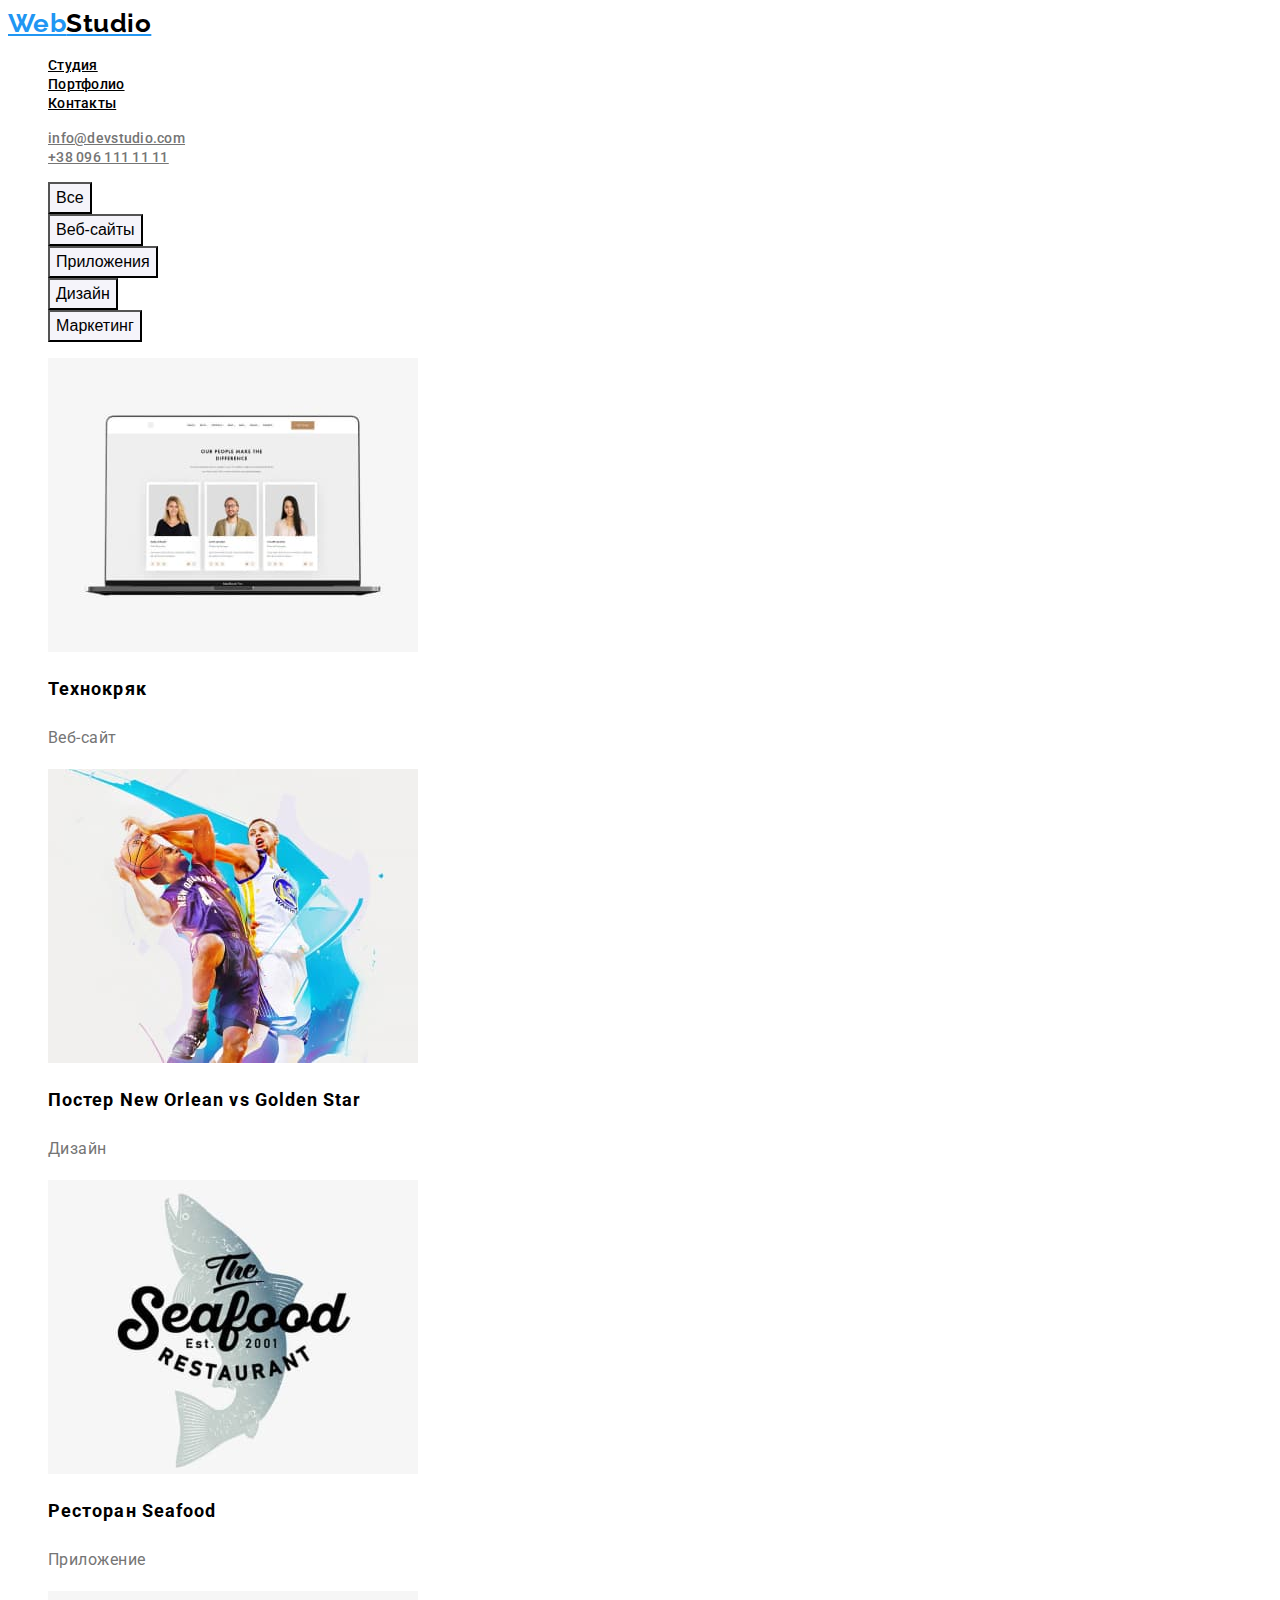
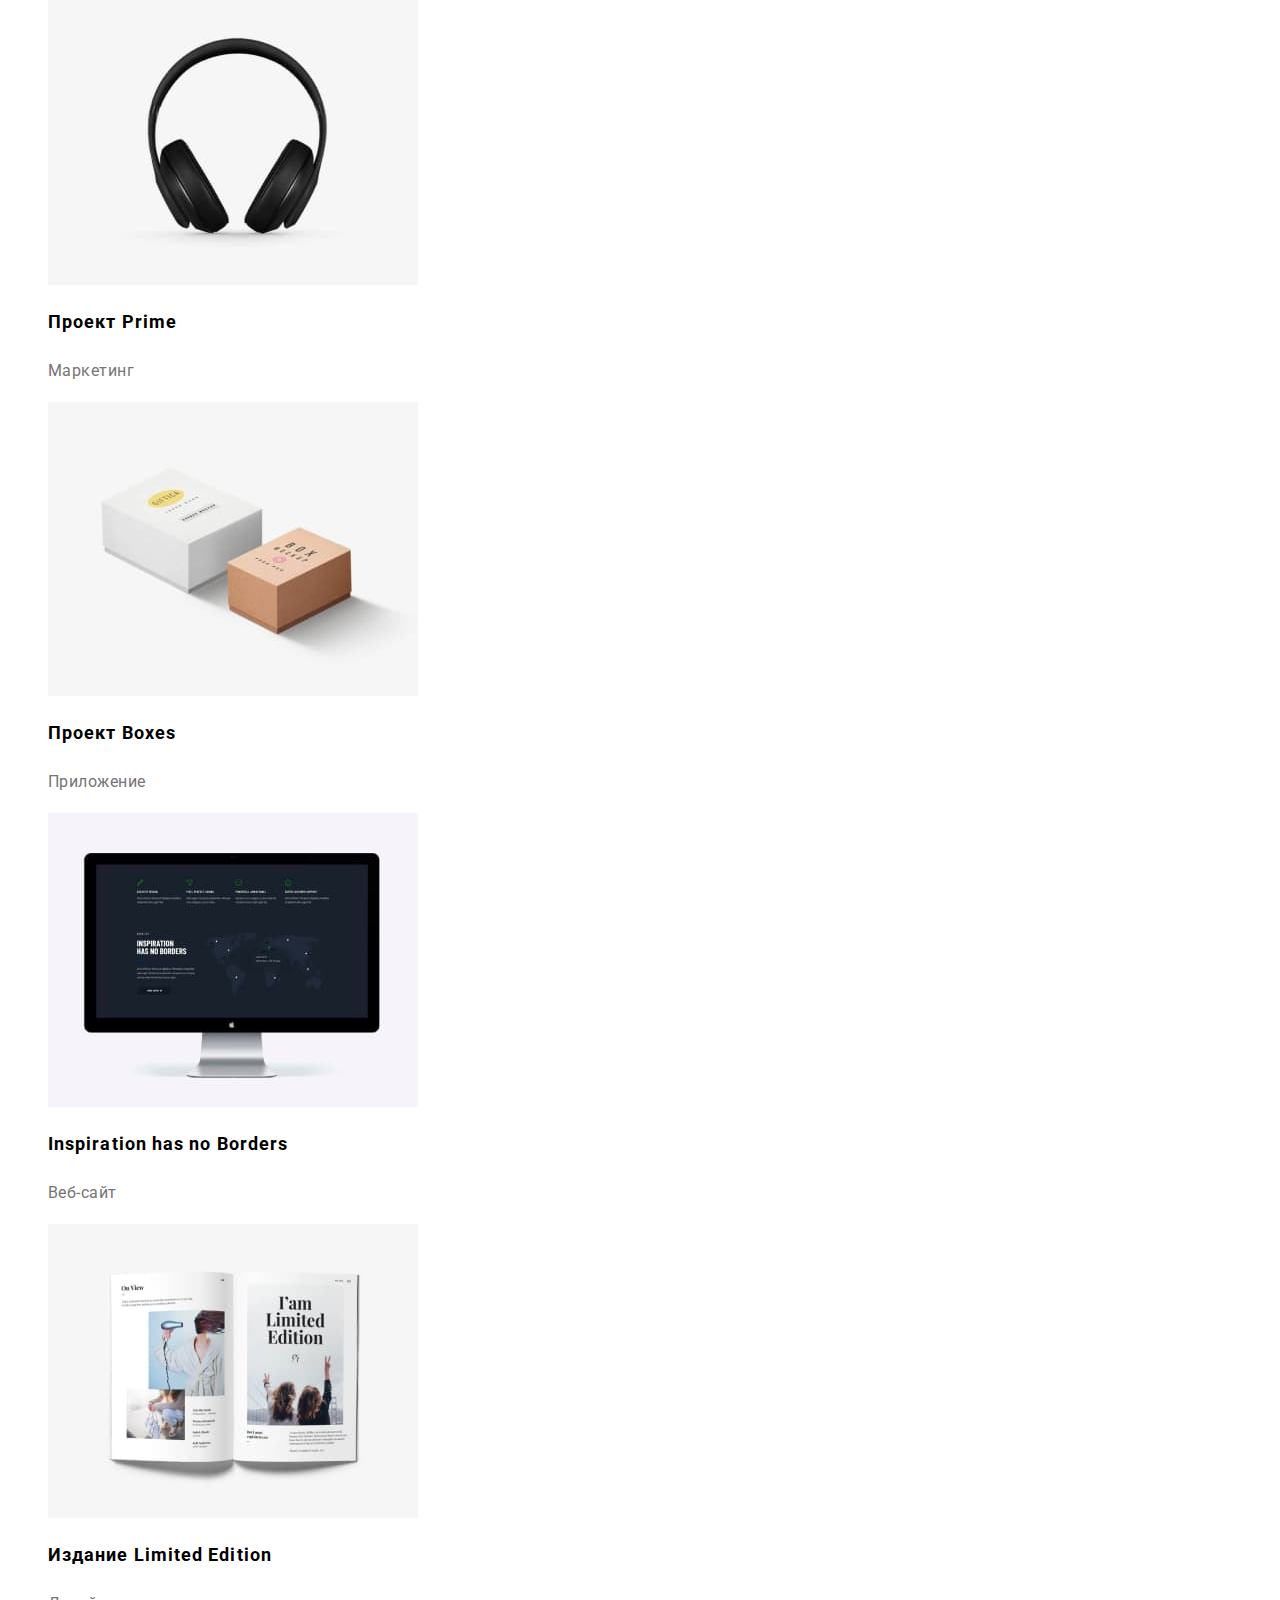
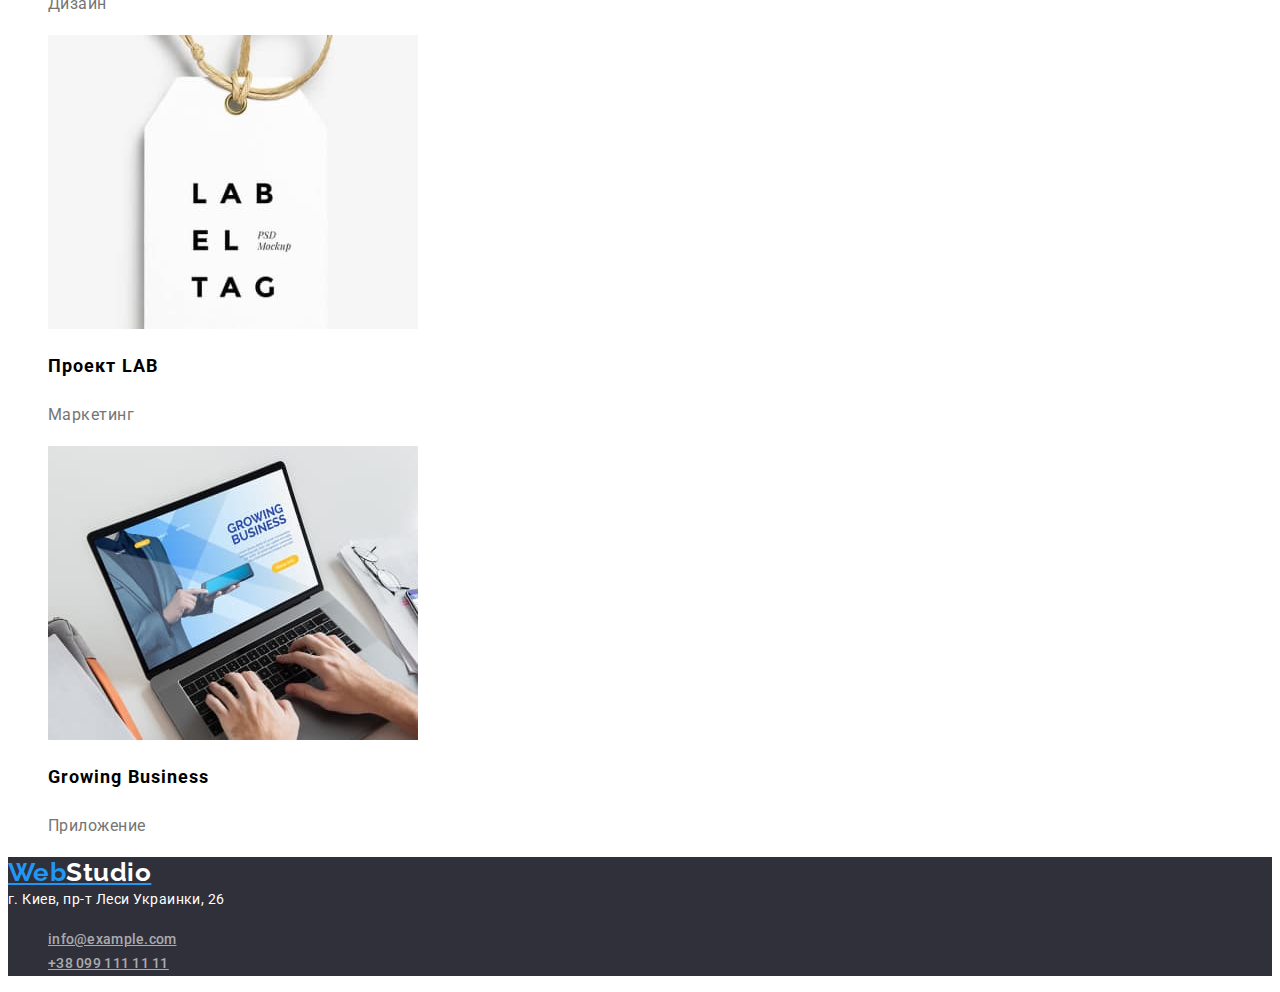
==== commit 4a2c885b: "Оформление текста и фона в portfolio.html" ====
--- a/portfolio.html
+++ b/portfolio.html
@@ -13,18 +13,18 @@
   </head>
   <body>
     <!--Шапка сайта-->
-    <header>
-      <a href="">WebStudio</a>
-      <nav>
+    <header class="header">
+      <a href="" class="logo-one">Web<span class="logo-two">Studio</span></a>
+      <nav class="site-nav">
         <ul>
-          <li><a href="./index.html">Студия</a></li>
-          <li><a href="">Портфолио</a></li>
-          <li><a href="">Контакты</a></li>
+          <li><a href="" class="link">Студия</a></li>
+          <li><a href="./portfolio.html" class="link">Портфолио</a></li>
+          <li><a href="" class="link">Контакты</a></li>
         </ul>
       </nav>
-      <ul>
-        <li><a href="mailto:info@devstudio.com">info@devstudio.com</a></li>
-        <li><a href="tel:+380961111111">+38 096 111 11 11</a></li>
+      <ul class="contacts">
+        <li><a href="mailto:info@devstudio.com" class="link">info@devstudio.com</a></li>
+        <li><a href="tel:+380961111111" class="link">+38 096 111 11 11</a></li>
       </ul>
     </header>
     <!--Портфолио-->
@@ -33,22 +33,22 @@
         <h1 hidden>Портфолио</h1>
         <ul>
           <li>
-            <button type="button">Все</button>
+            <button type="button" class="button-list">Все</button>
           </li>
           <li>
-            <button type="button">Веб-сайты</button>
+            <button type="button" class="button-list">Веб-сайты</button>
           </li>
           <li>
-            <button type="button">Приложения</button>
+            <button type="button" class="button-list">Приложения</button>
           </li>
           <li>
-            <button type="button">Дизайн</button>
+            <button type="button" class="button-list">Дизайн</button>
           </li>
           <li>
-            <button type="button">Маркетинг</button>
+            <button type="button" class="button-list">Маркетинг</button>
           </li>
         </ul>
-        <ul>
+        <ul class="portfolio-list">
           <li>
             <img
               src="./images/web.jpg"
@@ -56,8 +56,8 @@
               width="370"
               height="294"
             />
-            <h2>Технокряк</h2>
-            <p>Веб-сайт</p>
+            <h2 class="title">Технокряк</h2>
+            <p class="direction">Веб-сайт</p>
           </li>
           <li>
             <img
@@ -66,8 +66,8 @@
               width="370"
               height="294"
             />
-            <h2>Постер <span lang="en">New Orlean vs Golden Star</span></h2>
-            <p>Дизайн</p>
+            <h2 class="title">Постер <span lang="en">New Orlean vs Golden Star</span></h2>
+            <p class="direction">Дизайн</p>
           </li>
           <li>
             <img
@@ -76,18 +76,18 @@
               width="370"
               height="294"
             />
-            <h2>Ресторан <span lang="en">Seafood</span></h2>
-            <p>Приложение</p>
+            <h2 class="title">Ресторан <span lang="en">Seafood</span></h2>
+            <p class="direction">Приложение</p>
           </li>
           <li>
             <img src="./images/prime.jpg" alt="Наушники" width="370" height="294" />
-            <h2>Проект <span lang="en">Prime</span></h2>
-            <p>Маркетинг</p>
+            <h2 class="title">Проект <span lang="en">Prime</span></h2>
+            <p class="direction">Маркетинг</p>
           </li>
           <li>
             <img src="./images/boxes.jpg" alt="Две маленькие коробки" width="370" height="294" />
-            <h2>Проект <span lang="en">Boxes</span></h2>
-            <p>Приложение</p>
+            <h2 class="title">Проект <span lang="en">Boxes</span></h2>
+            <p class="direction">Приложение</p>
           </li>
           <li>
             <img
@@ -96,18 +96,18 @@
               width="370"
               height="294"
             />
-            <h2 lang="en">Inspiration has no Borders</h2>
-            <p>Веб-сайт</p>
+            <h2 lang="en" class="title">Inspiration has no Borders</h2>
+            <p class="direction">Веб-сайт</p>
           </li>
           <li>
             <img src="./images/edition.jpg" alt="Журнал" width="370" height="294" />
-            <h2>Издание <span lang="en">Limited Edition</span></h2>
-            <p>Дизайн</p>
+            <h2 class="title">Издание <span lang="en">Limited Edition</span></h2>
+            <p class="direction">Дизайн</p>
           </li>
           <li>
             <img src="./images/lab.jpg" alt="Ярлык с названием проекта" width="370" height="294" />
-            <h2>Проект <span lang="en">LAB</span></h2>
-            <p>Маркетинг</p>
+            <h2 class="title">Проект <span lang="en">LAB</span></h2>
+            <p class="direction">Маркетинг</p>
           </li>
           <li>
             <img
@@ -116,19 +116,19 @@
               width="370"
               height="294"
             />
-            <h2 lang="en">Growing Business</h2>
-            <p>Приложение</p>
+            <h2 lang="en" class="title">Growing Business</h2>
+            <p class="direction">Приложение</p>
           </li>
         </ul>
       </section>
     </main>
     <!--Подвал сайта-->
-    <footer>
-      <a href="">WebStudio</a>
-      <address>г. Киев, пр-т Леси Украинки, 26</address>
-      <ul>
-        <li><a href="mailto:info@example.com">info@example.com</a></li>
-        <li><a href="tel:+380991111111">+38 099 111 11 11</a></li>
+    <footer class="footer">
+      <a href="" class="logo-one">Web<span class="logo-three">Studio</span></a>
+      <address class="address">г. Киев, пр-т Леси Украинки, 26</address>
+      <ul class="contact-list">
+        <li><a href="mailto:info@example.com" class="link">info@example.com</a></li>
+        <li><a href="tel:+380991111111" class="link">+38 099 111 11 11</a></li>
       </ul>
     </footer>
   </body>
--- a/css/styles.css
+++ b/css/styles.css
@@ -14,12 +14,15 @@
   --secondary-text-color: rgba(255, 255, 255, 0.6);
   --white-color: #ffffff;
   --hero-footer-bg-color: #2f303a;
-  --team-bg-color: #f5f4fa;
+  --secondary-bg-color: #f5f4fa;
 }
 
 body {
   background-color: var(--white-color);
   color: var(--basic-text-color);
+
+  font-family: Roboto, sans-serif;
+  letter-spacing: 0.03em;
 }
 
 ul {
@@ -28,6 +31,15 @@
 
 /* Header */
 
+.logo-one,
+.logo-two,
+.logo-three {
+  font-family: 'Raleway';
+  font-weight: 700;
+  font-size: 26px;
+  line-height: 1.19;
+}
+
 .logo-one {
   color: var(--accent-color);
 }
@@ -36,6 +48,13 @@
   color: var(--basic-text-color);
 }
 
+.link {
+  font-weight: 500;
+  font-size: 14px;
+  line-height: 1.14;
+  letter-spacing: 0.02em;
+}
+
 /* Site nav */
 
 .site-nav .link {
@@ -66,33 +85,65 @@
 
 .hero-title {
   color: var(--white-color);
+  font-weight: 900;
+  font-size: 44px;
+  line-height: 1.36;
+  text-align: center;
+  letter-spacing: 0.06em;
 }
 
 .button {
   color: var(--white-color);
   background-color: var(--accent-color);
+  cursor: pointer;
+  font-family: inherit;
+  font-weight: 700;
+  font-size: 16px;
+  line-height: 1.88;
+  text-align: center;
+  letter-spacing: 0.06em;
 }
 
 /* Section */
 
-.section-title {
+.section-title,
+.team-title {
+  font-weight: 700;
+  font-size: 36px;
+  line-height: 1.17;
+  text-align: center;
 }
 
 .features-title {
+  font-weight: 700;
+  font-size: 14px;
+  line-height: 1.14;
 }
 
 .features-text {
   color: var(--text-color);
+  font-size: 14px;
+  line-height: 1.71;
 }
 
 /* Team */
 
 .team {
-  background-color: var(--team-bg-color);
+  background-color: var(--secondary-bg-color);
+}
+
+.team-name {
+  font-weight: 500;
+  font-size: 16px;
+  line-height: 1.19;
+  text-align: center;
 }
 
 .team-position {
   color: var(--text-color);
+  font-size: 16px;
+  line-height: 1.19;
+  text-align: center;
 }
 /* Footer */
 
@@ -106,13 +157,48 @@
 
 .address {
   color: var(--white-color);
+  font-style: normal;
+  font-size: 14px;
+  line-height: 1.71;
 }
 
 .contact-list .link {
   color: var(--secondary-text-color);
+  font-size: 14px;
+  line-height: 1.71;
 }
 
 .contact-list .link:hover,
 .contact-list .link:focus {
   color: var(--accent-color);
 }
+
+/* Portfolio */
+
+.button-list {
+  cursor: pointer;
+  background-color: var(--secondary-bg-color);
+  font-weight: 500;
+  font-size: 16px;
+  line-height: 1.63;
+  text-align: center;
+}
+
+.button-list:hover,
+.button-list:focus {
+  background-color: var(--accent-color);
+  color: var(--white-color);
+}
+
+.portfolio-list .title {
+  font-weight: 700;
+  font-size: 18px;
+  line-height: 2;
+  letter-spacing: 0.06em;
+}
+
+.portfolio-list .direction {
+  color: var(--text-color);
+  font-size: 16px;
+  line-height: 1.88;
+}
